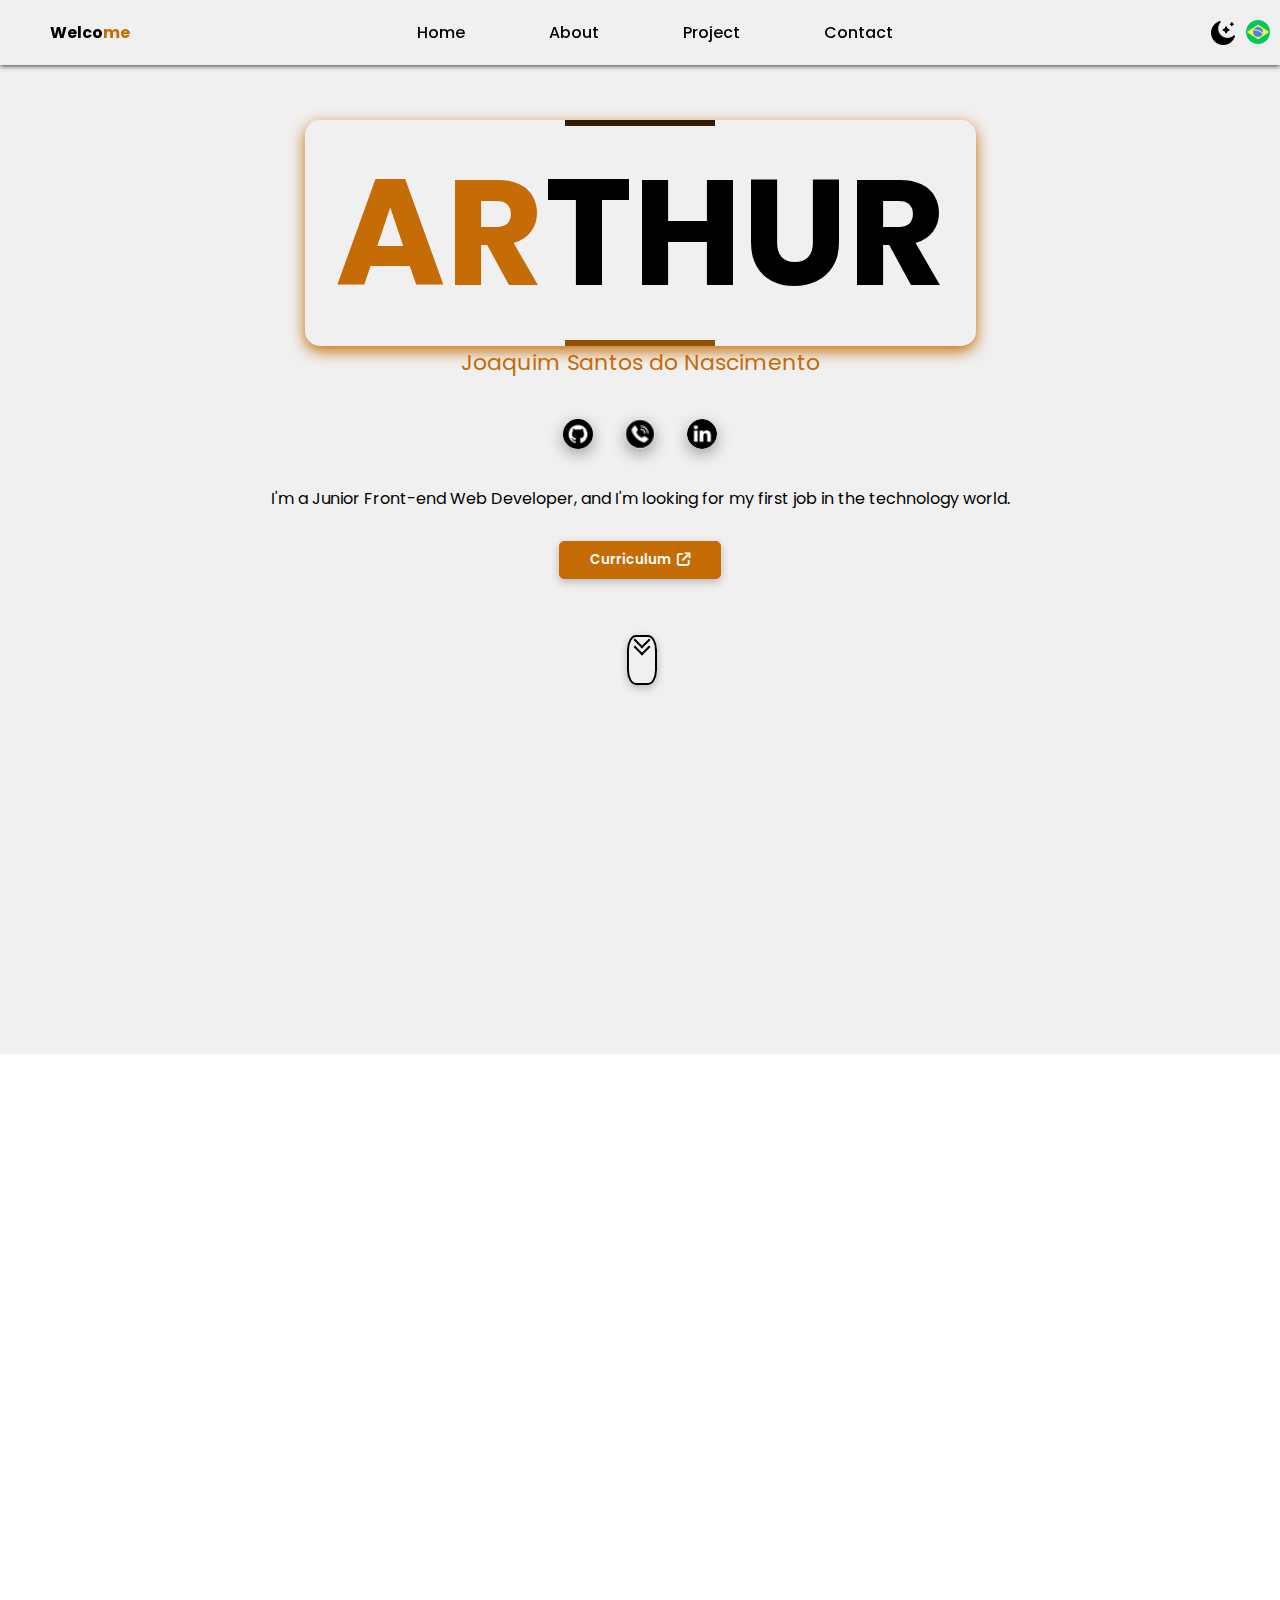
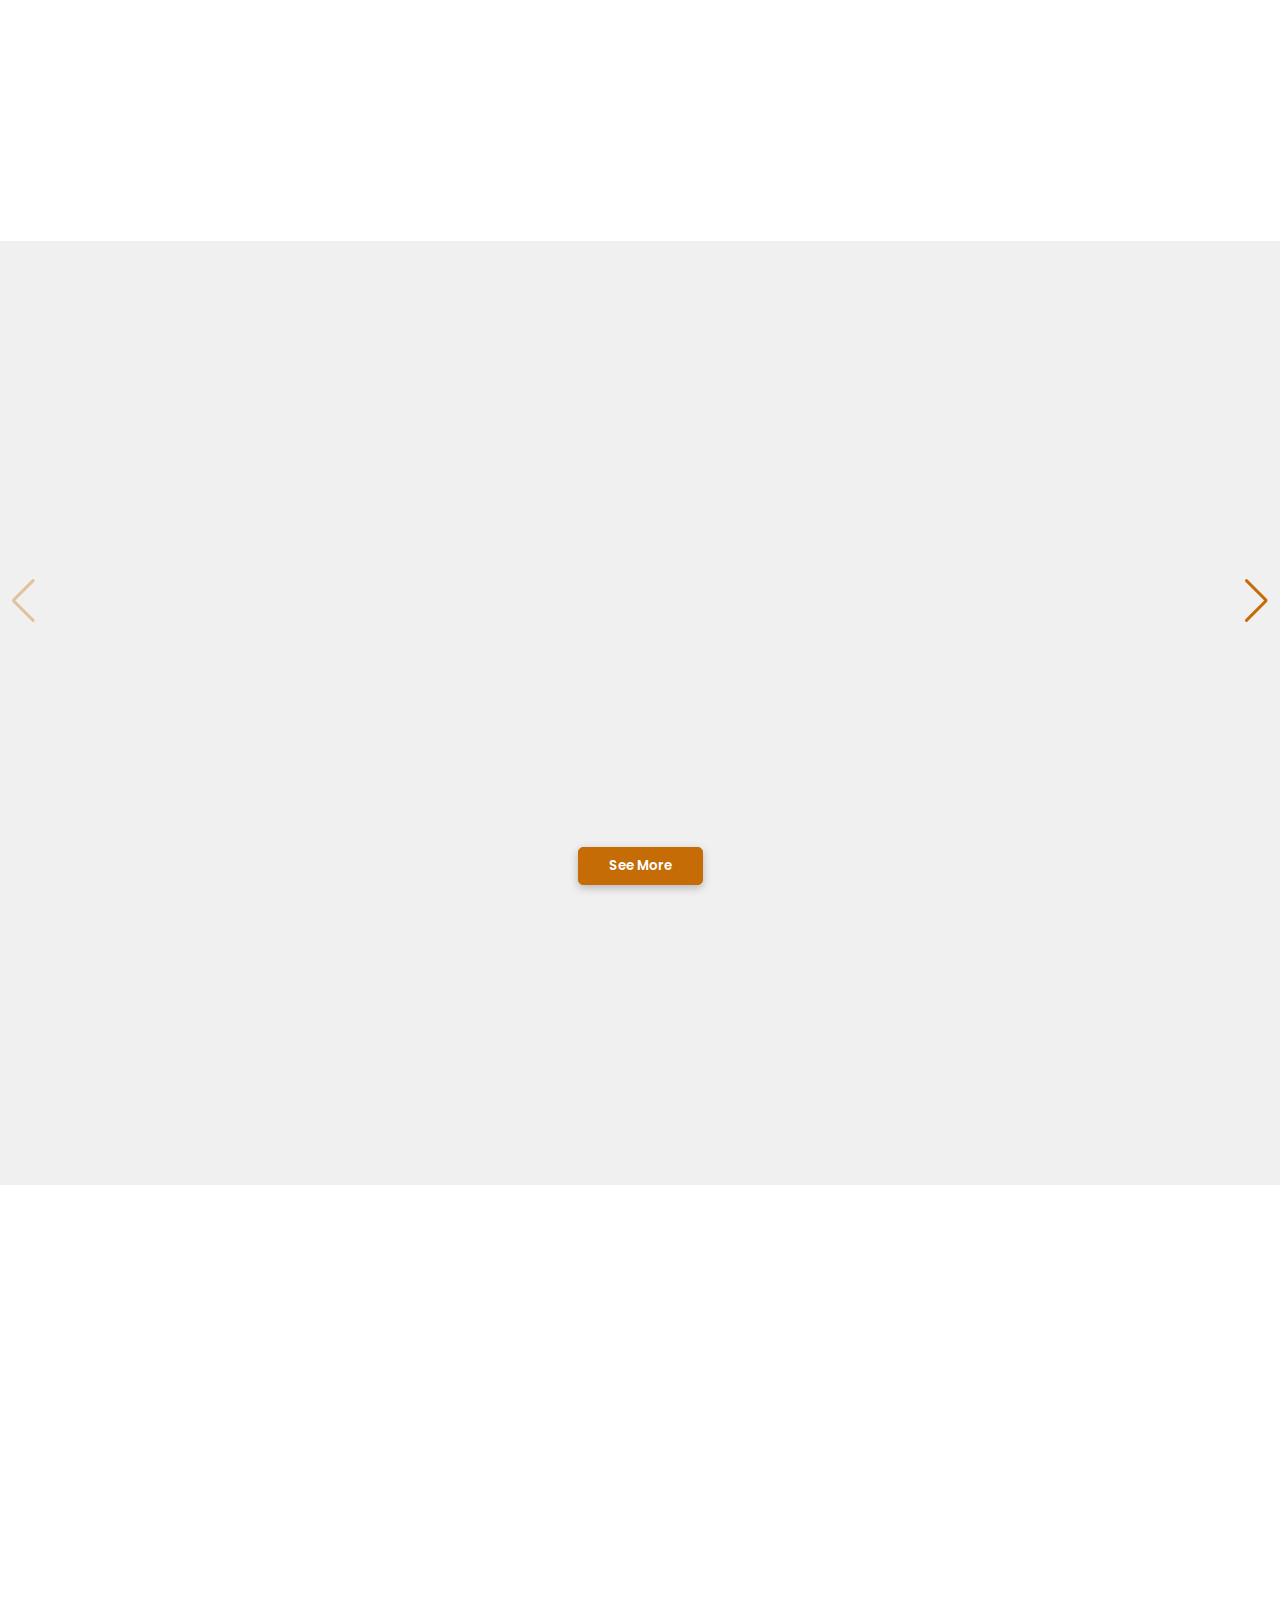
==== indexEn.html @ 68f5976f "Atualizando links" ====
<!DOCTYPE html>
<html lang="en">

<head>
    <meta charset="UTF-8">
    <meta http-equiv="X-UA-Compatible" content="IE=edge">
    <meta name="viewport" content="width=device-width, initial-scale=1.0">

    <link href="https://unpkg.com/aos@2.3.1/dist/aos.css" rel="stylesheet">
    <link rel="stylesheet" href="https://cdnjs.cloudflare.com/ajax/libs/font-awesome/6.4.0/css/all.min.css" />
    <link rel="stylesheet" href="https://cdn.jsdelivr.net/npm/swiper@9/swiper-bundle.min.css" />
    <link rel="shortcut icon" href="img/icon/a.png" type="image/x-icon">
    <link
        href="https://fonts.googleapis.com/css2?family=Poppins:ital,wght@0,500;0,600;0,700;0,800;0,900;1,400;1,500;1,600;1,700&display=swap"
        rel="stylesheet">
    <link rel="stylesheet" href="style.css">
    <title>Portfolio • Arthur</title>
</head>

<body>
    <nav class="header">
        <h4 class="welcome">Welco<span class="red">me</span></h4>
        <!--=====Hamburguer Menu BAR=====-->
        <a href="##" class="toggle-button" id="botao">
            <span class="bar" id="bar1"></span>
            <span class="bar" id="bar2"></span>
            <span class="bar" id="bar3"></span>
        </a>
        <!--===== HEADER LINKS =====-->
        <div class="header-links">
            <ul>
                <li class="active"><a class="a" href="#home" id="inicio">Home</a></li>
                <li><a class="a" href="#about" id="sobre">About</a></li>
                <li><a class="a" href="#project" id="projetos">Project</a></li>
                <li><a class="a" href="#contact" id="contato">Contact</a></li>
            </ul>
        </div>
        <!--===== THEME COLOR DIV's =====-->
        <div class="theme">
            <div id="dark"
                onclick="themeToggle(); changeRed(); changeRed2(); changeRed3(); changeRed4(); changeGH(); changeGH2(); changeGH3(); changeGH4(); changeWeather(); changeAbt(); changeAbt2(); changeAbt3(); changeAbt4(); changeAbt5(); changeTop(); changeTop2()">
                <img src="img/Weather/moon.png" id="moon">
            </div>
        </div>
    </nav>
    <div id="container" class="container">
        <!--========== HOME DIV =============-->
        <section class="home" id="home">
            <!--====== HEADER =========-->
            <!---->
            <div class="start">
                <div class="start-cont">
                    <div class="arthur">
                        <h1><span class="hover">AR</span>THUR</span></h1>
                    </div>
                    <p id="s" class="blue">Joaquim Santos do Nascimento</p>
                    <div class="icon-start">
                        <a href="https://github.com/ArthurKhalifa" target="_blank" title="Github">
                            <img id="git" src="img/icon/git.png" class="icon-img">
                        </a>
                        <!---->
                        <a href="https://wa.me/5581987344685" target="_blank" title="Whatsapp">
                            <img id="zapp" src="img/icon/call24.png" class="icon-img">
                        </a>
                        <!---->
                        <a href="https://www.linkedin.com/in/arthursantos00/" target="_blank" title="Linkedin">
                            <img id="lin" src="img/icon/in.png" class="icon-img">
                        </a>
                    </div>
                    <p class="im">I'm a Junior Front-end Web Developer, and I'm looking for my first job in the
                        technology world.
                    </p>
                    <!--===== BUTTON =====-->

                    <a href="EnCV/CVen.pdf" target="_blank">
                        <button class="btnCV">Curriculum&nbsp&nbsp<i class="fa-solid fa-arrow-up-right-from-square"></i>
                        </button>
                    </a>

                    <!--===== SCROLL =====-->
                    <div class="scroll-button">
                        <a href="#about">
                            <div class="scroll-down"></div>
                        </a>
                    </div>
                </div>
            </div>
        </section>

        <!--========== ABOUT DIV =============-->
        <section id="about" class="about">
            <div class="about_personal">
                <h1 data-aos="fade-down" class="detalhes" id="details">Personal<span class="blue"> Details</span></h1>
            </div>
            <!---->
            <div class="about-content">
                <div class="left-about" data-aos="fade-right">
                    <img src="img/imgCont/me.svg" id="me-img">
                </div>
                <!---->
                <div class="right-about" data-aos="fade-left">
                    <h1 class="mim">About <span class="blue">me</span></h1>
                    <p id="desc"> &nbsp &nbsp I opted for the world of technology because I've always loved using
                        computers, and when I found out that I could work using them, I didn't think twice.
                    </p>
                    <!---->
                    <div class="icon-about">
                        <div class="icon1">
                            <div class="iconL">
                                <img src="img/icon-about/calendarBLACK.png" id="calender">
                                <p class="age"><span class="blue">Age</span>:</p>
                            </div>
                            <p> 24 years old - 05/09/1999</p>
                        </div>
                        <!---->
                        <div class="icon1">
                            <div class="iconL">
                                <img src="img/icon-about/zapBLACK.png" id="zaap">
                                <p class="phone"><span class="blue">Phone/Whatsapp</span>:</p>
                            </div>
                            <p> +55 81 987344685</p>
                        </div>
                        <!---->
                        <div class="icon1">
                            <div class="iconL">
                                <img src="img/icon-about/emailBLACK.png" id="eml">
                                <p class="email"><span class="blue">E-mail</span>:</p>
                            </div>
                            <p> arthursantosae@hotmail.com</p>
                        </div>
                        <!---->
                        <div class="icon1">
                            <div class="iconL">
                                <img src="img/icon-about/locationBLACK.png" id="location">
                                <p class="localizacao"><span class="blue">Location</span>:</p>
                            </div>
                            <p> Vitória de Santo Antão,
                                Pernambuco - BRAZIL</p>
                        </div>
                        <!---->
                        <div class="icon1">
                            <div class="iconL">
                                <img src="img/icon-about/mortarboardBLACK.png" class="abt-img" id="education">
                                <p class="educacao"><span class="blue">Education</span>:</p>
                            </div>
                            Degree - Analysis and Systems
                            Development
                            (in progress)</p>
                        </div>
                    </div>
                </div>
            </div>
        </section>
        <!--========== PROJECT DIV =============-->
        <section id="project">
            <h1 data-aos="fade-down" class="project_tt">Here is <span class="blue">my projects</span></h1>
            <!---->
            <div class="project-container">
                <!---->
                <div class="swiper mySwiper">
                    <div class="swiper-wrapper">
                        <!--== LANDING PAGE ==-->
                        <div class="p2 swiper-slide">
                            <div class="web_desc web_desc2" data-aos="fade-left">
                                <h1>Landing Page</h1>
                                <p>This project is very special to me because it was the first one I built. HUH
                                    he had
                                    several project options and this one was the hardest, guess which one I chose?
                                </p>
                                <div class="tools tools2">
                                    <h4 class="realse realseJ">Javascript</h4>
                                    <h4 class="realse realseH">HTML</h4>
                                    <h4 class="realse realseC">CSS</h4>
                                </div>
                                <div class="reeed">
                                    <a href="https://arthurkhalifa.github.io/coursesWeb/" target="_blank"
                                        class="red1"><img src="img/icon/nxW.png" id="reed1"></a>
                                    <a href="https://github.com/ArthurKhalifa/coursesWeb" target="_blank"
                                        class="red2"><img src="img/icon/gB.png" id="reed2"></a>
                                </div>
                            </div>
                            <a href="https://arthurkhalifa.github.io/coursesWeb/" target="_blank">
                                <div class="project-item" data-aos="zoom-in">
                                    <img src="img/project img/pjc1.png" class="project-img">
                                    <div class="project-data">
                                        <h3 class="project_title">Landing Page</h3>
                                        <p class="project_description">Landing Page fully responsive.</p>
                                    </div>
                                </div>
                            </a>
                        </div>
                        <!--== THE BOYS HERO ==-->
                        <div class="p2 swiper-slide">
                            <div class="web_desc web_desc2" data-aos="fade-left">
                                <h1>Hero Management</h1>
                                <p>Common project, but I needed to apply theoretical knowledge into something practical,
                                    and
                                    this project I was able to apply what I learned.
                                </p>
                                <div class="tools tools2">
                                    <h4 class="realse realseJ">Angular</h4>
                                    <h4 class="realse realseJ">Typecript</h4>
                                    <h4 class="realse realseH">HTML</h4>
                                    <h4 class="realse realseC">CSS</h4>
                                </div>
                                <div class="reeed">
                                    <a href="https://exercicio-angular-red.vercel.app/dashboard" target="_blank"
                                        class="red1"><img src="img/icon/nxW.png" id="reed7"></a>
                                    <a href="https://github.com/ArthurKhalifa/Angular-Exercice" target="_blank"
                                        class="red2"><img src="img/icon/gW.png" id="reed8"></a>
                                </div>
                            </div>
                            <a href="https://exercicio-angular-red.vercel.app/dashboard" target="_blank">
                                <div class="project-item" data-aos="zoom-in">
                                    <img src="img/project img/tb.png" class="project-img">
                                    <div class="project-data">
                                        <h3 class="project_title">Hero Management</h3>
                                        <p class="project_description">Add/Remove/Edit.</p>
                                    </div>
                                </div>
                            </a>
                        </div>
                        <!--== HBO MAX ==-->
                        <div class="p2 swiper-slide">
                            <div class="web_desc web_desc2" data-aos="fade-right">
                                <h1>HBO MAX FILMES!</h1>
                                <p>Consuming libraries, I built a copy of the site I like,<br> HBO MAX. took some
                                    days, but I learned a lot (it was quite a challenge!)
                                </p>
                                <div class="tools tools2">
                                    <h4 class="realse realseJ">Javascript</h4>
                                    <h4 class="realse realseH">HTML</h4>
                                    <h4 class="realse realseC">CSS</h4>
                                </div>
                                <div class="reeed">
                                    <a href="https://arthurkhalifa.github.io/Catalogo-De-Filmes/" class="red1"
                                        target="_blank"><img src="img/icon/nxW.png" id="reed3"></a>
                                    <a href="https://github.com/ArthurKhalifa/Catalogo-De-Filmes" class="red2"
                                        target="_blank"><img src="img/icon/gB.png" id="reed4"></a>
                                </div>
                            </div>
                            <a href="https://arthurkhalifa.github.io/Catalogo-De-Filmes/" target="_blank">
                                <div class="project-item" data-aos="zoom-in">
                                    <img src="img/project img/tbHBO.png" class="project-img" id="img2">
                                    <div class="project-data">
                                        <h3 class="project_title">HBO MAX Filmes</h3>
                                        <p class="project_description">Recreation of the HBO MAX Filmes Website.</p>
                                    </div>
                                </div>
                            </a>
                        </div>
                        <!--== FEEDBACK ==-->
                        <div class="p2 swiper-slide">
                            <div class="web_desc web_desc2" data-aos="fade-left">
                                <h1>FeedBack Service</h1>
                                <p>Simple but I learned a lot to work with components, hook's and other
                                    functionalities
                                    basics of ReactJS
                                </p>
                                <div class="tools tools2">
                                    <h4 class="realse realseR">ReactJS</h4>
                                    <h4 class="realse realseH">HTML</h4>
                                    <h4 class="realse realseC">CSS</h4>
                                </div>
                                <div class="reeed">
                                    <a href="https://feed-back-nu.vercel.app/" target="_blank" class="red1"><img
                                            src="img/icon/nxW.png" id="reed5"></a>
                                    <a href="https://github.com/ArthurKhalifa/FeedBack" target="_blank"
                                        class="red2"><img src="img/icon/gB.png" id="reed6"></a>
                                </div>
                            </div>
                            <a href="https://feed-back-nu.vercel.app/" target="_blank">
                                <div class="project-item" data-aos="zoom-in">
                                    <img src="img/project img/fb.png" class="project-img">
                                    <div class="project-data">
                                        <h3 class="project_title2">FEEDBACK</h3>
                                        <p class="project_description2">Information Collection</p>
                                    </div>
                                </div>
                            </a>
                        </div>
                    </div>
                    <div class="swiper-button-next" id="arrow"></div>
                    <div class="swiper-button-prev" id="arrow"></div>
                </div>
                <div class="seeMore">
                    <button class="seeMais">See More</button>
                </div>
            </div>
        </section>

        <!--========== CONTACT DIV =============-->
        <section id="contact" class="contact">
            <div class="main-contact">
                <div class="left-cont" data-aos="zoom-in-right">
                    <h1 id="contact_me">Contact <span class="blue">me</span>!</h1>
                    <p id="send">Send me an email or message me on one of my networks:</p>
                    <span id="shine" class="blue">arthursantosae@hotmail.com</span>

                    <!--======= CONTACT ICONS ==========-->
                    <div class="icon-contact">
                        <div class="a2">
                            <a href="https://www.linkedin.com/in/arthursantos00/" target="_blank">
                                <img src="img/icon/in.png" class="icon-img">
                            </a>
                            <p>Linkedin</p>
                        </div>
                        <!---->
                        <div class="a3">
                            <a href="https://github.com/ArthurKhalifa" target="_blank">
                                <img src="img/icon/git.png" class="icon-img">
                            </a>
                            <p>Github</p>
                        </div>
                        <!---->
                        <div class="a4">
                            <a href="https://wa.me/5581987344685" target="_blank">
                                <img src="img/icon/call32.png" class="icon-img">
                            </a>
                            <p>Whatsapp</p>
                        </div>
                    </div>
                </div>
                <!---->
                <div class="right-cont" data-aos="zoom-in-left">
                    <img src="img/imgCont/call.svg" id="img-right">
                </div>
            </div>

            <!--======= MENSAGEM ==========-->
            <div class="msg" data-aos="zoom-in-down">
                <div class="login-title">
                    <h1 id="msg">Send me a <span class="blue">message!</span></h1>
                </div>
                <!---->
                <form action="https://formsubmit.co/4dae74864486491960cefb0a72d46016" method="post" class="textfield">
                    <div class="login-flex">
                        <input id="text" type="text" name="name" placeholder="Your name" class="tu" autocomplete="off"
                            required>
                        <input id="emaill" type="email" placeholder="Your e-mail" autocomplete="off" required>
                    </div>
                    <!---->
                    <div class="login-comment">
                        <textarea id="comment" type="comment" name="message" cols="70" rows="10"
                            placeholder="Type your message" autocomplete="off" required></textarea>
                        <input type="hidden" name="_captcha" value="false">
                    </div>
                    <!---->
                    <div class="btn-div">
                        <a href="#">
                            <button type="submit" class="btn">Submit</button>
                        </a>
                    </div>
                    <input type="hidden" name="_next" value="https://arthurkhalifa.github.io/Portfolio/thanksEn.html">
                </form>
            </div>
        </section>
    </div>
    <!--===== FLAG LANGUAGE =====-->
    <a href="https://arthurkhalifa.github.io/Portfolio"><img src="img/flags/brazil.png" id="flagPt"></a>
    <!--===== TOP BUTTON =====-->
    <div class="top">
        <a href="#home"><img id="top" src="img/icon/tp.png"></a>
    </div>
    <!--===== JAVASCRIPT =====-->
    <script src="script.js" defer></script>
    <script src="https://code.jquery.com/jquery-3.6.4.js"></script>
    <script src="https://cdn.jsdelivr.net/npm/swiper@9/swiper-bundle.min.js"></script>
    <!--== SHOW UP CONTENT ANIMATED ==-->
    <script src="https://unpkg.com/aos@2.3.1/dist/aos.js"></script>
    <script>
        AOS.init({
            duration: 1500
        });
    </script>
</body>

</html>
---- style.css ----
* {
    margin: 0;
    padding: 0;
    box-sizing: border-box;
    font-family: 'Poppins', 'Lucida Grande', 'Lucida Sans Unicode';
    transition: 0.5s;
}

html {
    scroll-behavior: smooth;
}

body {
    margin: 0;
    padding: 0;
    background-color: var(--color-input);
    position: relative;
}

/*=====DARK THEME DEFAULT=====*/
:root {
    --lines: linear-gradient(black, black, #c56c07, #c56c07);
    --color-w: black;
    --red: #c56c07;
    --redR: #c56c07;
    --bg-dark: #fff;
    --color-input: #fff;
    --bg-input: #212c31;
    --res2: #ffffff;
    --res: rgb(240, 240, 240);
    --bg-scroll: black;
    --shadow: #c56c07 0px 5px 15px;
    --bg-border: #212c3;
    --gray: rgb(87, 87, 87);
    --bg-radiant: linear-gradient(180deg, transparent, #c56c07);
}

/*=====LIGHT THEME=====*/

.light:root {
    --lines: linear-gradient(#fff, #fff, #c56c07, #c56c07);
    --color-w: #ececec;
    --red: #c56c07;
    --res: #000000;
    --res2: rgb(12, 12, 12);
    --color-input: #0C0C0C;
    --bg-input: #fff;
    --shadow: #c56c07 0px 5px 15px;
    --bg-scroll: #fff;
    --bg-border: #fff;
    --bg-radiant: linear-gradient(180deg, transparent, #c56c07);
    --gray: rgb(179, 179, 179);
}

/*==========*/

.container {
    width: 100%;
    height: 100%;
    color: var(--color-w);
    overflow-x: hidden;
    background-color: var(--res);
    position: relative;
}

.blue {
    color: var(--red);
}

.red {
    color: var(--red);
}

.reeed {
    display: flex;
}

/*===================== HEADER =====================*/
/* Hamburguer Menu BAR */
.toggle-button {
    position: absolute;
    top: 15px;
    right: 20px;
    display: none;
    flex-direction: column;
    justify-content: space-between;
    width: 40px;
    height: 25px;
}

.toggle-button .bar {
    height: 4px;
    width: 100%;
    background-color: var(--red);
    border-radius: 10px;
    transition: 0.5s;
}

/*===================== ANIMATION BAR =====================*/
.openmenu #bar1 {
    transform: rotate(-45deg);
    position: absolute;
    top: 10px;
    left: 0px;
    transition: 0.5s;
}

.openmenu #bar3 {
    transform: rotate(45deg);
    position: absolute;
    bottom: 10px;
    transition: 0.5s;
}

.openmenu #bar2 {
    width: 0;
    transition: 0.5s;
}

/*===*/
.header {
    width: 100%;
    display: flex;
    background-color: var(--res);
    justify-content: space-between;
    box-shadow: rgb(58, 58, 58) 0px 1px 5px;
    align-items: center;
    border-bottom: 2px solid transparent gray;
    position: fixed;
    z-index: 999;
    color: var(--res);
}

.welcome {
    color: var(--color-w);
}

.detalhes,
.project_tt,
#contact_me {
    font-size: 40px;
}

.detalhes {
    text-align: center;
}

.header-links ul {
    margin: 0;
    padding: 0;
    display: flex;
    padding-right: 100px;
}

.header h4 {
    margin-left: 50px;
}

.header ul,
li,
a {
    text-decoration: none;
    list-style: none;
    border-right: 1px solid transparent;
    border-left: 1px solid transparent;
    color: var(--color-w);
    transition: 0.2s;
    margin: 10px 15px;
}

.a {
    padding: 5px 10px;
    font-weight: 500;
    border-radius: 5px;
}

.a:hover {
    background-color: transparent;
    transition: 0.2s;
    border-right: 1px solid var(--red);
    border-left: 1px solid var(--red);
    color: var(--red);
}

li a.active {
    background-color: transparent;
    border-right: 1px solid var(--red);
    border-left: 1px solid var(--red);
    transition: 0.2s;
    color: var(--red);
}

/*============= TOP BUTTON =============*/
.top {
    display: none;
    position: fixed;
    bottom: 20px;
    right: 0px;
    cursor: pointer;
}

.top.active {
    display: flex;
}

#top {
    width: 32px;
    height: 32px;
    transition: 0.5s;
}

#top:hover {
    margin-bottom: 10px;
    transition: 0.5s;
}

/*===================== HOME =====================*/

.home {
    width: 100%;
    height: 100%;
    position: relative;
}

/*=========== THEME ===========*/

#dark {
    cursor: pointer;
    position: fixed;
    width: 40px;
    height: 40px;
    right: 5px;
    top: 80px;
    border-radius: 50%;
}

#moon {
    position: fixed;
    top: 21px;
    right: 45px;
    z-index: 99999;
    transition: 0.5 ease-in-out;
}

/*=======================================================*/
.start {
    width: 100%;
    padding-bottom: 100px;
}

.start-cont {
    width: 100%;
    display: flex;
    flex-direction: column;
    text-align: center;
    align-items: center;
    justify-content: center;
    padding-top: 120px;
}

.icon-start {
    margin-top: 20px;
    margin-bottom: 20px;
    display: flex;
}

#git,
#lin,
#zapp {
    margin-top: 10px;
}

.iconI {
    width: 30px;
    height: 30px;
    background-color: white;
    border-radius: 50%;
    box-shadow: rgba(0, 0, 0, 0.35) 0px 5px 15px;
}

.start-cont h1 {
    font-size: 150px;


}

.arthur {
    display: flex;
    align-items: center;
    justify-content: center;
    font-size: 60px;
    border-radius: 15px;
    margin: 0 250px;
    padding: 0 30px;
    transition: 0.5s;
}

.arthur {
    position: relative;
    color: var(--bg-border);
    overflow: hidden;
    box-shadow: var(--shadow);
}

/*== ANIMATION BORDER ==*/
.arthur::before {
    content: '';
    position: absolute;
    width: 150px;
    height: 600%;

    background-image: var(--lines);
    animation: animate 8s linear infinite;
}

.arthur::after {
    content: '';
    position: absolute;
    inset: 6px;
    background-color: var(--res);
    border-radius: 10px;
}

/*==== LINES RGB ====*/
@keyframes animate {
    0% {
        transform: rotate(0deg);
    }

    100% {
        transform: rotate(360deg);
    }
}

.arthur h1 {
    font-weight: 700;
    z-index: 99;
}

.hover {
    color: var(--red);
}

#s {
    font-size: 22px;
}

.btnCV {
    padding: 8px 30px;
    border-radius: 5px;
    border: none;
    background-color: var(--red);
    cursor: pointer;
    color: white;
    font-weight: 600;
    border: 1px solid var(--red);
    margin-top: 20px;
    box-shadow: rgba(0, 0, 0, 0.24) 0px 3px 8px;
}

.btnCV:hover {
    background-color: var(--res);
    color: var(--red);

}

.cv-button {
    margin-top: 20px;
}

/*===================== SCROLL DOWN BUTTON =====================*/

.scroll-down {
    height: 50px;
    width: 30px;
    border: 2px solid var(--bg-scroll);
    left: 49%;
    top: 635px;
    border-radius: 30%;
    cursor: pointer;
    position: absolute;
    box-shadow: rgba(0, 0, 0, 0.24) 0px 3px 8px;
}

.scroll-down::before,
.scroll-down::after {
    content: '';
    position: absolute;
    top: 20%;
    left: 50%;
    right: 50%;
    border: 2px solid var(--bg-scroll);
    height: 10px;
    width: 10px;
    transform: translate(-50%, -100%) rotate(45deg);
    border-top: transparent;
    border-left: transparent;
    animation: scroll-down 1s ease-in-out infinite;
}

.scroll-down::after {
    top: 35%;
    animation-delay: .3s;
}

@keyframes scroll-down {
    0% {
        opacity: 0;
    }

    30% {
        opacity: 1;
    }

    60% {
        opacity: 1;
    }

    100% {
        opacity: 0;
        top: 90%;
    }
}

/*===================== ABOUT =====================*/

.about {
    margin-top: 340px;
    width: 100%;
    height: 100%;
    background-color: var(--res2);
    padding-top: 80px;
}

.about-content {
    width: 100%;
    height: 100%;
    display: flex;
}

.about_personal {
    display: flex;
    justify-content: center;
}

#desc {
    text-align: start;
    border-top: 2px solid #c56c07;
    border-bottom: 2px solid #c56c07;
    border-radius: 10px;
    padding: 20px 20px;
    margin: 0px 20px;
}

.left-about {
    width: 50%;
}

#me-img {
    width: 100%;
    height: 100%;
}

.right-about {
    width: 50%;
    margin-top: 100px;
    display: flex;
    flex-direction: column;
    align-items: center;

}

.abt-img {
    width: 24px;
    height: 24px;
}

.icon-about {
    display: flex;
    flex-direction: column;
    margin-top: 20px;
}

.icon1 {
    display: flex;
    margin-top: 10px;
    gap: 5px;
}

.iconL {
    display: flex;
    gap: 5px;
}


/*===================== PROJECT ========================*/

/*====== SWIPERS ======*/

.swiper {
    width: 100%;
    height: 100%;
    position: relative;
}

.swiper-slide {
    text-align: center;
    font-size: 18px;
    background: var(--res);
    display: flex;
    justify-content: center;
    align-items: center;
}

.swiper-slide img {
    display: block;
    width: 100%;
    height: 100%;
    object-fit: cover;
}

.swiper-wrapper {
    position: relative;
}

#arrow {
    position: absolute;
    color: #c56c07;
    top: 170px;
    z-index: 9999;
}

/*============*/



#project {
    background-color: var(--res);
    width: 100%;
    height: 100%;
    display: flex;
    flex-direction: column;
    position: relative;
}

.project_tt {
    text-align: center;
    padding-top: 80px;
    margin-bottom: 50px;
}

.project-container {
    width: 100%;
    height: 100%;
    display: flex;
    flex-direction: column;
    align-items: start;
    justify-content: center;
    text-align: center;
    gap: 40px;
    padding-bottom: 100px;
}

/*======= Desc Project ========*/
/* .up {
    display: none;
} */

.web_desc {
    text-align: start;
    padding-top: 20px;
    padding-right: 10px;
    padding-left: 10px;
    margin-left: 15px;
    border-top: 2px solid #c56c07;
    border-bottom: 2px solid #c56c07;
    box-shadow: rgb(38, 57, 77) 0px 20px 30px -20px;
    border-radius: 50%;
    color: var(--gray);
    border-radius: 5px;
}

.web_desc h1 {
    color: var(--bg-scroll);
    text-transform: uppercase;
    text-shadow: 0 0 50px rgb(0, 0, 0);
}

.p1 {
    width: 100%;
    display: flex;
    align-items: center;
    justify-content: center;
    gap: 10px;
}

.tools {
    display: flex;
    align-items: center;
    gap: 20px;
    margin-top: 40px;
}

.realse {
    color: var(--res);
    background-color: var(--bg-scroll);
    padding: 5px 15px;
    border-radius: 3px;
    transition: all 0.5s ease-in-out;
}

#reed1 {
    width: 32px;
}

#reed1:hover {
    transform: scale(1.2);
    transition: all 0.2s ease-in-out;
}

#reed2 {
    width: 32px;
}

#reed2:hover {
    transform: scale(1.2);
    transition: all 0.2s ease-in-out;
}

#reed3 {
    width: 32px;
}

#reed3:hover {
    transform: scale(1.2);
    transition: all 0.2s ease-in-out;
}

#reed4 {
    width: 32px;
}

#reed4:hover {
    transform: scale(1.2);
    transition: all 0.2s ease-in-out;
}

#reed5 {
    width: 32px;
}

#reed5:hover {
    transform: scale(1.2);
    transition: all 0.2s ease-in-out;
}

#reed6 {
    width: 32px;
}

#reed6:hover {
    transform: scale(1.2);
    transition: all 0.2s ease-in-out;
}

#reed7 {
    width: 32px;
}

#reed7:hover {
    transform: scale(1.2);
    transition: all 0.2s ease-in-out;
}

#reed8 {
    width: 32px;
}

#reed8:hover {
    transform: scale(1.2);
    transition: all 0.2s ease-in-out;
}

/*=========*/
.red {
    margin-top: 10px;
    margin-left: 0;
}

/*=== P2 ===*/
.p2 {
    width: 100%;
    height: 100%;
    display: flex;
    align-items: center;
    transition: 0.5s;
}

.web_desc2 {
    display: flex;
    flex-direction: column;
    align-items: end;
    color: var(--gray);
    padding-right: 20px;
    padding-left: 50px;
}

.web_desc2 p {
    text-align: end;
}

/*=== P3 ===*/
.p3 {
    margin-top: 200px;
    width: 100%;
    display: flex;
    align-items: center;
    justify-content: center;
}

.web_desc3 {
    background-image: linear-gradient(to right, rgb(167, 52, 77), #07121A);
    margin-left: 20px;
    padding-right: 50px;
}

/*================*/
.project-img {
    width: 100%;
    height: 350px;
}

#img2 {
    width: 100%;
    height: 350px;
}

#img3 {
    width: 100%;
    height: 350px;
}

.project-item {
    position: relative;
    cursor: pointer;
    border-radius: 5px;
    overflow: hidden;
}

.project-item::after,
.project-data {
    position: absolute;
    transition: all 1s;
    color: white;
}

.project-img {
    vertical-align: middle;
    transition: all 1s;
}

.project-item::after {
    content: '';
    inset: 0;
    background: var(--bg-radiant);
    opacity: 0;
}

.project-data {
    inset-inline: 2rem;
    bottom: 1.25rem;
    text-align: center;
    z-index: 10;
}

.project-subtitle,
.project_description {
    color: white;
}

.project_title {
    font-size: 24px;
    font-weight: 600;
}

.project_description {
    font-weight: 400;
    display: none;
}

.seeMore {
    width: 100%;
    display: flex;
    align-items: center;
    justify-content: center;
}

.seeMais {
    padding: 8px 30px;
    border-radius: 5px;
    border: none;
    background-color: var(--red);
    cursor: pointer;
    color: white;
    font-weight: 600;
    border: 1px solid var(--red);
    box-shadow: rgba(0, 0, 0, 0.24) 0px 3px 8px;
}

.seeMais:hover {
    background-color: var(--res);
    color: var(--red);
    transition: 0.2s;
}

/*===================== PROJECT HOVER =====================*/

.project-item:hover::after {
    opacity: 1;
}

.project-item:hover .project-img {
    transform: scale(1.1);
}

.project-item:hover .project_description {
    display: block;
}

.project-item:hover .project-data {
    transform: translateY(-2rem);
}

/*===================== CONTACT =====================*/
.contact {
    margin-top: 200px;
    width: 100%;
    height: 100%;
    background-color: var(--res2);
    display: flex;
    align-items: center;
    flex-direction: column;
}

.main-contact {
    width: 100%;
    height: 100%;
    display: flex;
    margin-top: 60px;

}

.left-cont {
    width: 80%;
    height: 100%;
    display: flex;
    flex-direction: column;
    margin-left: 30px;
    margin-top: 20px;
}

.right-cont {
    width: 50%;
    height: 100%;
}

#img-right {
    width: 100%;
    height: 100%;
}

.icon-contact {
    width: 100%;
    display: flex;
    flex-direction: column;
    align-items: center;
    margin-top: 20px;
}

/*======= ICON CONTACT =======*/
.a2 {
    width: 80%;
    margin-bottom: 20px;
    background-color: var(--red);
    padding: 5px 10px;
    font-weight: 500;
    border-radius: 5px;
    border: 1px solid var(--red);
    box-shadow: rgba(0, 0, 0, 0.15) 1.95px 1.95px 2.6px;
    text-align: center;
    display: flex;
    color: white;
    flex-direction: column;
}

.a2:hover {
    color: var(--red);
    background-color: var(--bg-dark);
    transition: 0.2s;
    border: 1px solid var(--red);
    cursor: pointer;
}

.a3 {
    width: 60%;
    margin-bottom: 20px;
    background-color: var(--red);
    padding: 5px 10px;
    font-weight: 500;
    border-radius: 5px;
    border: 1px solid var(--red);
    box-shadow: rgba(0, 0, 0, 0.15) 1.95px 1.95px 2.6px;
    text-align: center;
    display: flex;
    color: white;
    flex-direction: column;
}

.a3:hover {
    color: var(--red);
    background-color: var(--bg-dark);
    transition: 0.2s;
    border: 1px solid var(--red);
    cursor: pointer;
}

.a4 {
    width: 40%;
    margin-bottom: 20px;
    background-color: var(--red);
    padding: 5px 10px;
    font-weight: 500;
    border-radius: 5px;
    color: white;
    border: 1px solid var(--red);
    box-shadow: rgba(0, 0, 0, 0.15) 1.95px 1.95px 2.6px;
    text-align: center;
    display: flex;
    flex-direction: column;
}

.a4:hover {
    color: var(--red);
    background-color: var(--bg-dark);
    transition: 0.2s;
    border: 1px solid var(--red);
    cursor: pointer;
}

/*======= =======*/
.icon-img {
    width: 30px;
    border-radius: 50%;
    background-color: white;
    border: 1px solid var(--bg-border);
    box-shadow: rgba(0, 0, 0, 0.35) 0px 5px 15px;
}

.icon-img:hover {
    box-shadow: 0 0 10px var(--red);
    transform: translateY(-0.25rem);
    transition: 0.2s;
}

.msg {
    width: 90%;
    height: auto;
    border-top: 2px solid #c56c07;
    border-bottom: 2px solid #c56c07;
    border-radius: 8px;
    margin-bottom: 100px;
}

.login-title {
    margin-top: 0px;
    margin-bottom: 10px;
    text-align: center;
}

.login-flex {
    display: flex;
    gap: 10px;
    width: 100%;
    justify-content: center;
}

.login-flex #text,
#emaill {
    width: 30%;
}

#shine:hover {
    color: #78adca;
}

.login-comment {
    display: flex;
    margin-top: 10px;
    justify-content: center;
}

#text,
#comment,
#emaill {
    border-radius: 2px;
    border: none;
    padding: 5px 0 5px 5px;
    color: var(--red);
}

.inv {
    color: green;
    text-align: center;
    display: none;
}

.showup {
    display: block;
}

/*========== background PLACEHOLDER ==========*/
#comment::placeholder {
    color: var(--color-input);
}

#text::placeholder {
    color: var(--color-input);

}

#emaill::placeholder {
    color: var(--color-input);
}

/*=========================================*/

.btn-div {
    display: flex;
    justify-content: center;
    margin-top: 10px;
    text-decoration: none;
}

#emaill,
#comment,
#text {
    background-color: var(--bg-input);
    box-shadow: rgba(0, 0, 0, 0.25) 0px 54px 55px, rgba(0, 0, 0, 0.12) 0px -12px 30px, rgba(0, 0, 0, 0.12) 0px 4px 6px, rgba(0, 0, 0, 0.17) 0px 12px 13px, rgba(0, 0, 0, 0.09) 0px -3px 5px;
}

.btn {
    padding: 5px 40px;
    border-radius: 5px;
    border: none;
    background-color: var(--red);
    color: white;
    font-weight: 600;
    cursor: pointer;
    border: 1px solid var(--red);
    box-shadow: rgba(0, 0, 0, 0.24) 0px 3px 8px;
}

.btn:hover {
    background-color: var(--bg-dark);
    color: var(--red);
    transition: 0.2s;
}


/*============== SCROLL CUSTOM ===============*/
::-webkit-scrollbar {
    width: 9px;
    height: 50px;
    background: linear-gradient(45deg, #243944, #fff);
}

::-webkit-scrollbar-thumb {
    background: linear-gradient(45deg, #243944, #fff);
    border-radius: 6px;
}

::-webkit-scrollbar-thumb:hover {
    background: linear-gradient(45deg, #c56c07, #333331);
    transition: 0.5s;
}

/*======= FLAG =======*/
#flagEn {
    position: fixed;
    top: 20px;
    right: 10px;
    z-index: 9999;
    transition: 0.5 ease-in-out;
}

#flagPt {
    position: fixed;
    top: 20px;
    right: 10px;
    z-index: 9999;
    transition: 0.5 ease-in-out;
}

#flagEn:hover {
    transition: 0.5 ease-in-out;
    transform: scale(1.2);
}

#flagPt:hover {
    transition: 0.5 ease-in-out;
    transform: scale(1.2);
}

/*==================== MIDEA QUERY =====================*/

@media screen and (max-width: 770px) {
    .toggle-button {
        display: flex;
    }

    .header-links {
        width: 100%;
        display: none;
        align-items: center;
    }

    .header {
        flex-direction: column;
        align-items: flex-start;
        width: 100%;
        height: 72px;
    }

    #inicio {
        width: 100%;
        padding: 1% 40%;
    }

    #sobre {
        padding: 1% 30%;
    }

    #projetos {
        padding: 1% 20%;
    }

    #contato {
        padding: 1% 10%;
    }

    .header-links ul {
        flex-direction: column;
        width: 100%;
        margin: 0;
        padding: 0;
        margin-top: 20px;
        padding-bottom: 5px;
        background-color: var(--res);
        transition: 0.5s;
        box-shadow: rgba(0, 0, 0, 0.45) 0px 25px 20px -20px;
        z-index: 9;
    }

    .welcome {
        padding-top: 25px;
    }

    .header-links li {
        text-align: center;
        width: 100%;
        margin: 0;
        margin-bottom: 8px;
        background-color: transparent;
        margin-top: 10px;
        z-index: 99;
    }

    .header-links.active {
        display: flex;
    }

    /*=== MOON position ===*/
    #moon {
        top: 25px;
        right: 145px;
    }

    /*===== Change Lines Width =====*/
    .arthur::before {
        width: 70px;
    }

    /*===== PROJECT DIV's =====*/
    .desl {
        display: none;
    }

    /* .up {
        display: flex;
    }

    .down {
        display: none;
    } */

    .p1 {
        flex-direction: column;
    }

    .web_desc {
        width: 100%;
        margin: 0;
        padding-top: 25px;

        justify-content: center;
        text-align: center;
        align-items: center;
    }


    .tools {
        justify-content: center;
        margin-bottom: 50px;
    }

    .realseJ {
        background-color: #d4bf1b;

    }

    .realseH {
        background-color: #F4804E;

    }

    .realseC {
        background-color: #2965F1;

    }

    .realseR {
        background-color: #61DBFB;
    }

    /*======*/
    .p2 {
        flex-direction: column;
    }

    .web_desc {
        width: 100%;
        margin: 0;
        padding: 0;
        padding: 0 20px;
        justify-content: center;
        align-items: center;
        text-align: center;
    }

    .tools2 {
        justify-content: center;
        margin-bottom: 50px;
    }

    /*======*/

    .web_desc2 p {
        text-align: center;
        align-items: center;
    }

    /*===== ABOUT =====*/
    .about-content {
        flex-direction: column;
        align-items: center;
        width: 100%;
    }

    .right-about {
        margin-top: 20px;
        width: 100%;
    }

    .icon-about {
        align-items: center;
        justify-content: center;
        width: 95%;
    }

    .right-about #desc {
        text-align: center;
        width: 95%;
    }

    .left-about {
        width: 100%;
    }

    #me-img {
        width: 90%;
    }

    /*===== PROJECT =====*/
    .project-container {
        width: 100%;
        height: 100%;
        display: grid;
        grid-template-columns: 90%;
        align-items: center;
        justify-content: center;
        text-align: center;
        gap: 50px;

    }

    #flagPt {
        top: 25px;
        right: 100px;
    }

    #flagEn {
        top: 25px;
        right: 100px;
    }
}

/*==================== MIDEA QUERY =====================*/
@media screen and (max-width: 683px) {
    .arthur h1 {
        font-size: 85px;
    }

    .a3 {
        margin-left: 00px;
    }

    .a4 {
        margin-left: 00px;
    }

    .icon-contact {
        display: flex;
    }

    .login-flex #text,
    #emaill {
        width: 45%;
    }

    .login-comment {
        width: 100%;
        padding: 0 20px;

    }
}

@media screen and (max-width: 390px) {
    .arthur h1 {
        font-size: 65px;
    }

    .tools {
        gap: 6px;
    }

    /*===== Change Lines Width =====*/
    .arthur::before {
        width: 55px;
    }

}

@media screen and (max-width: 424px) {
    .right-cont {
        display: none;
    }

    .left-cont {
        width: 100%;
        margin: 0;
        padding: 0 5px;
        text-align: center;
    }
}

@media screen and (max-width: 1140px) {
    .scroll-down {
        left: 49%;
    }
}

@media screen and (max-width: 950px) {
    .scroll-down {
        left: 48, 5%;
    }
}

@media screen and (max-width: 990px) {
    .icon1 {
        display: flex;
        flex-direction: column;
        text-align: center;
        align-items: center;
        margin-top: 10px;
        gap: 5px;
    }
}

@media screen and (max-width: 750px) {
    .scroll-down {
        display: none;
    }

    /*======= ME IMG =======*/
    .left-about {
        display: none;
    }
}
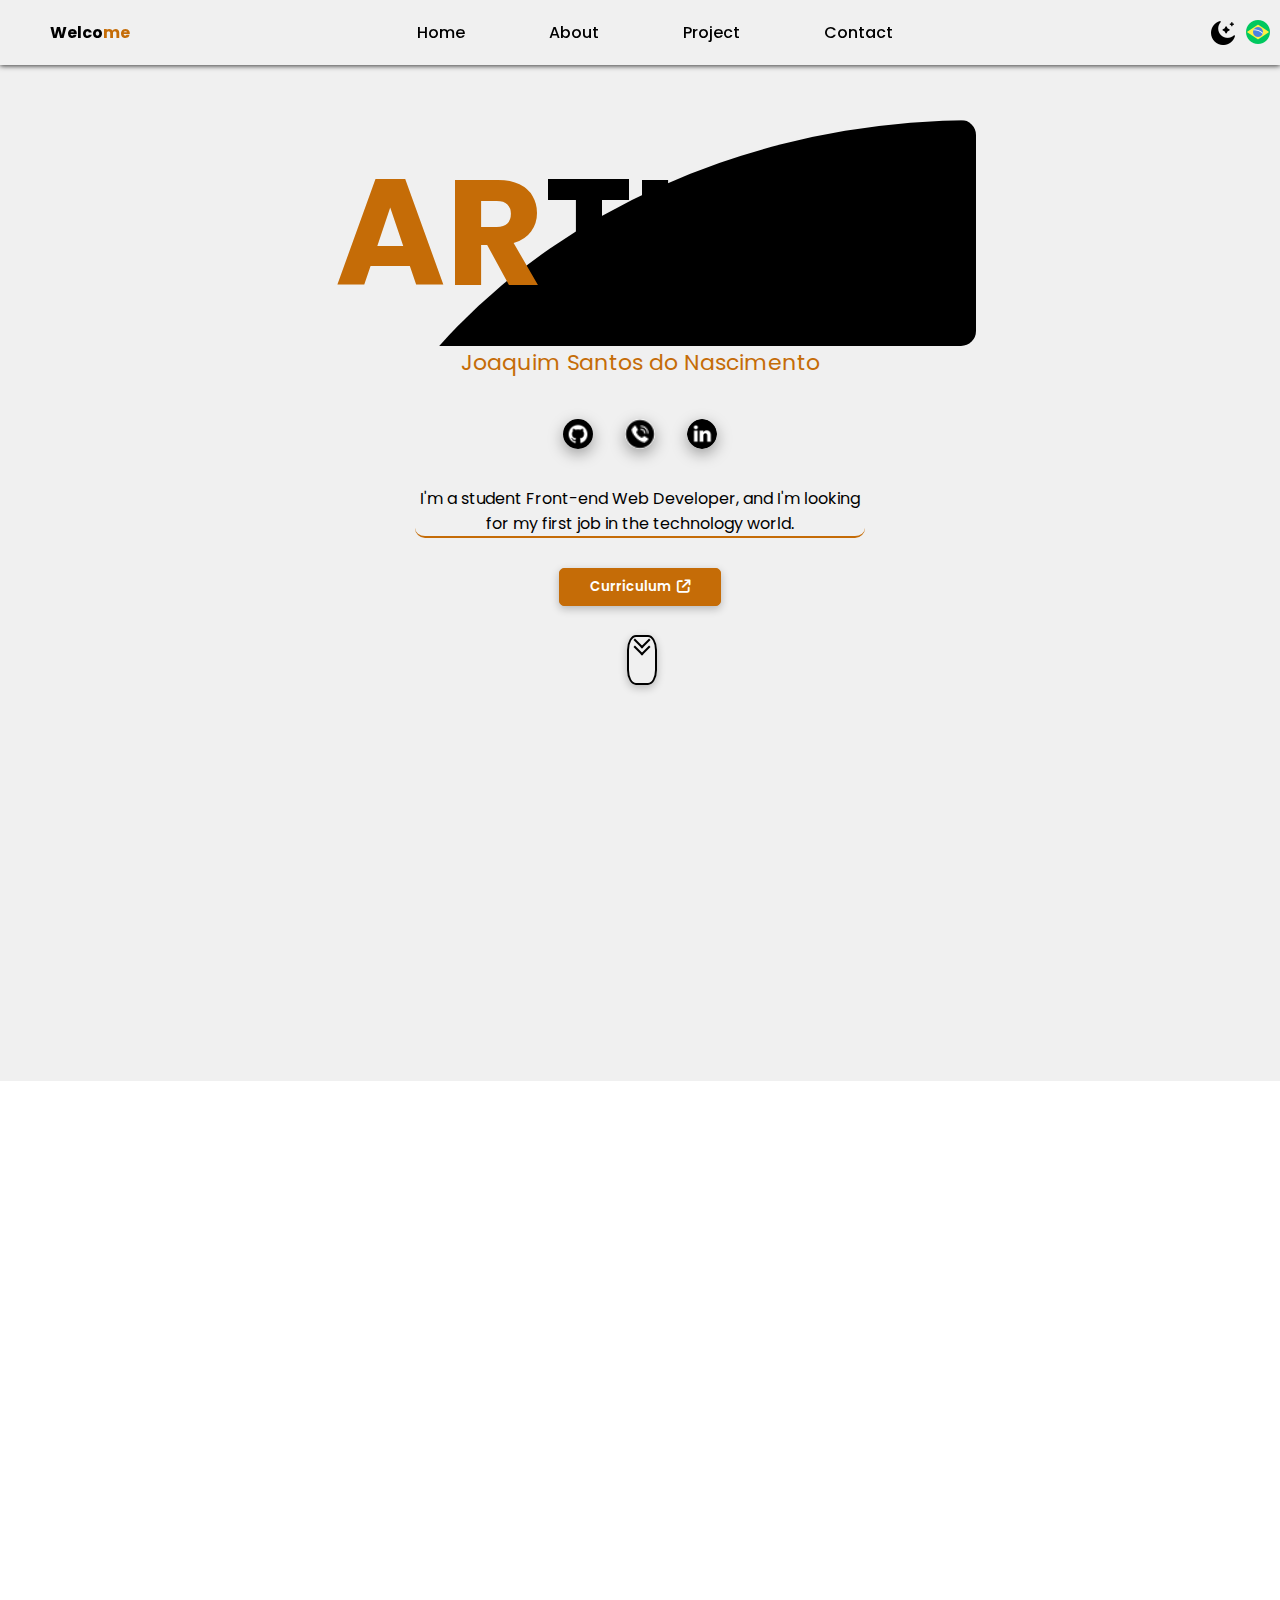
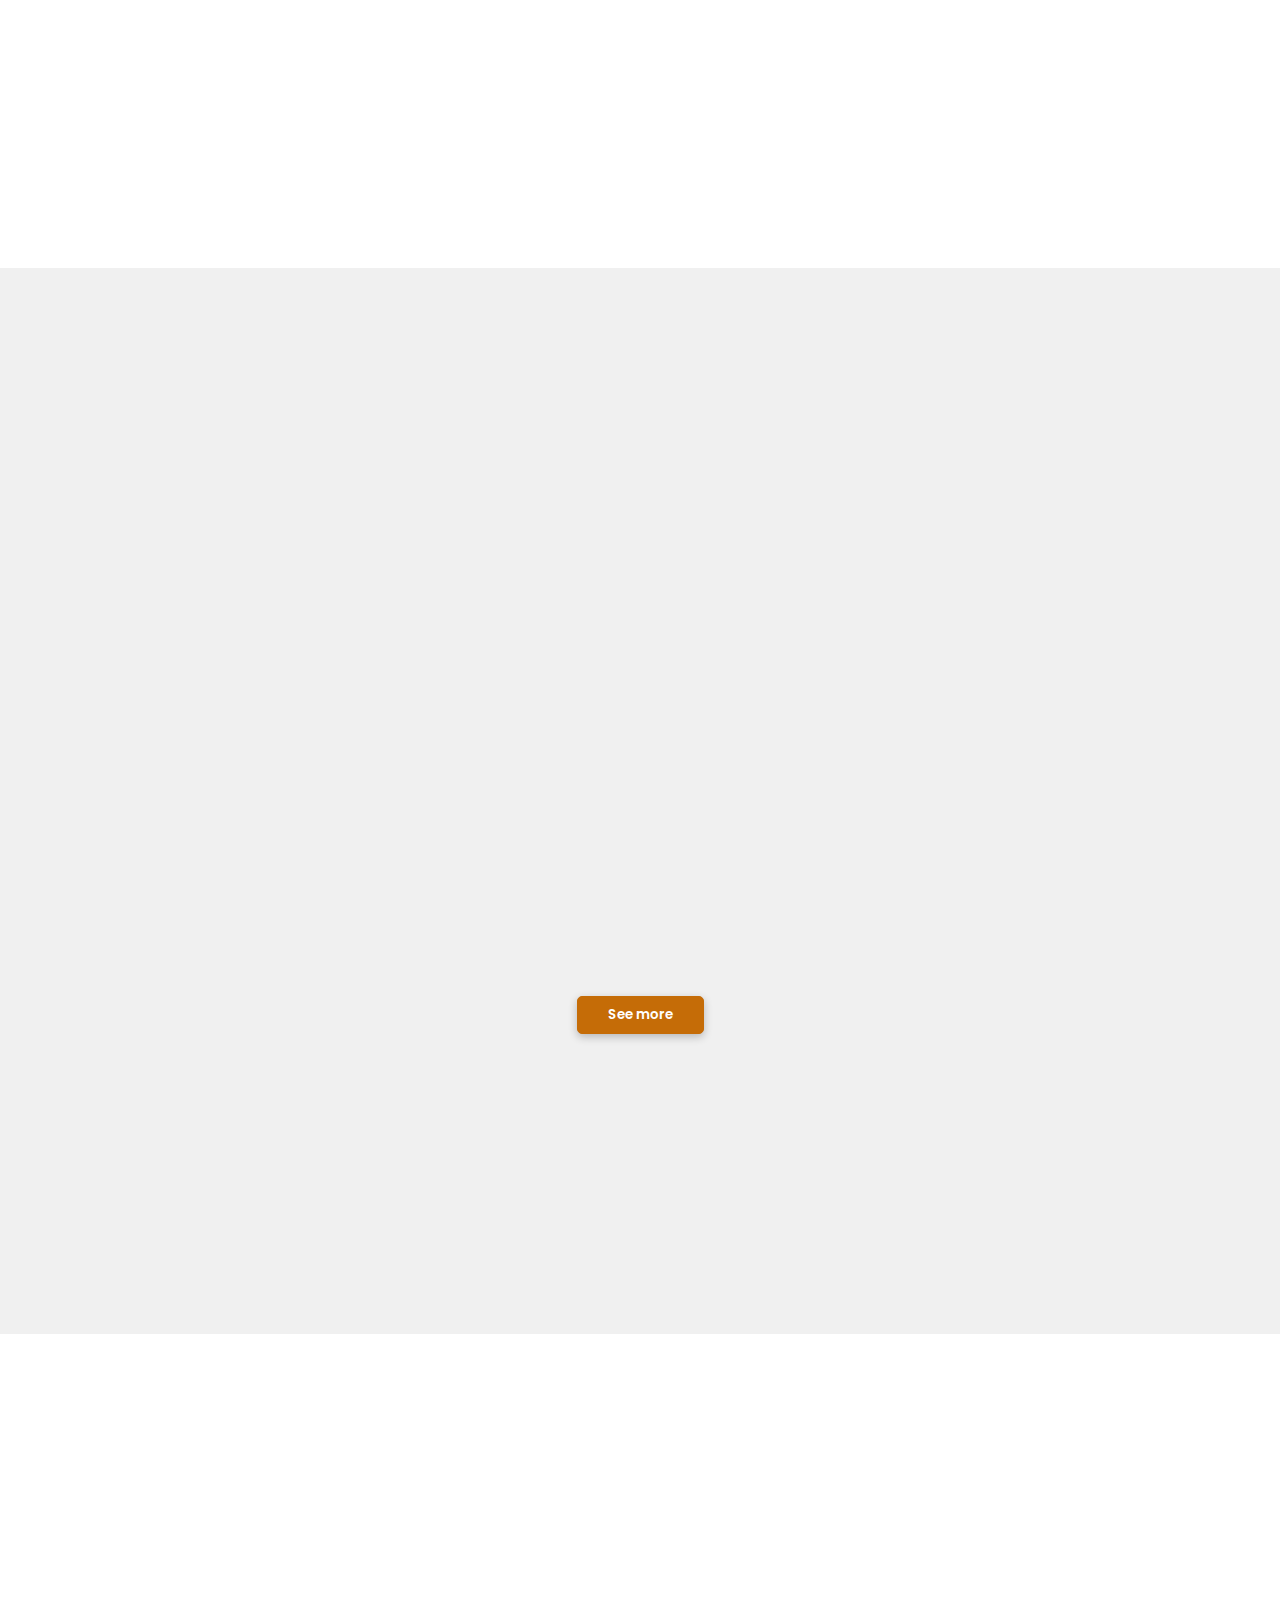
==== commit 36b9329b: "Changing style and fix some Script" ====
--- a/indexEn.html
+++ b/indexEn.html
@@ -38,7 +38,7 @@
         <!--===== THEME COLOR DIV's =====-->
         <div class="theme">
             <div id="dark"
-                onclick="themeToggle(); changeRed(); changeRed2(); changeRed3(); changeRed4(); changeGH(); changeGH2(); changeGH3(); changeGH4(); changeWeather(); changeAbt(); changeAbt2(); changeAbt3(); changeAbt4(); changeAbt5(); changeTop(); changeTop2()">
+                onclick="themeToggle(); changeCall(); changeCall0(); changeRed(); changeRed2(); changeRed3(); changeRed4(); changeRed5(); changeGH(); changeGH2(); changeGH3(); changeGH4(); changeGH5(); changeWeather(); changeAbt(); changeAbt2(); changeAbt3(); changeAbt4(); changeAbt5(); changeTop(); changeTop2()">
                 <img src="img/Weather/moon.png" id="moon">
             </div>
         </div>
@@ -51,7 +51,7 @@
             <div class="start">
                 <div class="start-cont">
                     <div class="arthur">
-                        <h1><span class="hover">AR</span>THUR</span></h1>
+                        <h1 class="Unhover"><span class="hover">AR</span><span>THUR</span></h1>
                     </div>
                     <p id="s" class="blue">Joaquim Santos do Nascimento</p>
                     <div class="icon-start">
@@ -67,7 +67,7 @@
                             <img id="lin" src="img/icon/in.png" class="icon-img">
                         </a>
                     </div>
-                    <p class="im">I'm a Junior Front-end Web Developer, and I'm looking for my first job in the
+                    <p class="im">I'm a student Front-end Web Developer, and I'm looking<br/> for my first job in the
                         technology world.
                     </p>
                     <!--===== BUTTON =====-->
@@ -90,7 +90,8 @@
         <!--========== ABOUT DIV =============-->
         <section id="about" class="about">
             <div class="about_personal">
-                <h1 data-aos="fade-down" class="detalhes" id="details">Personal<span class="blue"> Details</span></h1>
+                <h1 data-aos="fade-down" class="detalhes" id="details">Personal<span class="blue"> details</span>
+                </h1>
             </div>
             <!---->
             <div class="about-content">
@@ -99,53 +100,43 @@
                 </div>
                 <!---->
                 <div class="right-about" data-aos="fade-left">
-                    <h1 class="mim">About <span class="blue">me</span></h1>
-                    <p id="desc"> &nbsp &nbsp I opted for the world of technology because I've always loved using
-                        computers, and when I found out that I could work using them, I didn't think twice.
+                    <h1 class="mim">About <span class="blue ">me</span></h1>
+                    <p id="desc"> &nbsp &nbsp I don't like comfort! I always like to challenge myself to learn things
+                        difficult in and out of programming. I have a huge hunger to develop myself
+                        professionally.
                     </p>
                     <!---->
                     <div class="icon-about">
                         <div class="icon1">
-                            <div class="iconL">
-                                <img src="img/icon-about/calendarBLACK.png" id="calender">
-                                <p class="age"><span class="blue">Age</span>:</p>
-                            </div>
-                            <p> 24 years old - 05/09/1999</p>
+                            <div class="iconL ">
+                                <img src="img/icon-about/calendarWHITE.png" id="calender">
+                            </div>
+                            <p class="upDown "> 24 years old - 05/09/1999</p>
                         </div>
                         <!---->
                         <div class="icon1">
-                            <div class="iconL">
-                                <img src="img/icon-about/zapBLACK.png" id="zaap">
-                                <p class="phone"><span class="blue">Phone/Whatsapp</span>:</p>
-                            </div>
-                            <p> +55 81 987344685</p>
+                            <div class="iconL ">
+                                <img src="img/icon-about/emailWHITE.png" id="eml">
+                            </div>
+                            <p class="upDown "> arthursantosae@hotmail.com</p>
                         </div>
                         <!---->
                         <div class="icon1">
-                            <div class="iconL">
-                                <img src="img/icon-about/emailBLACK.png" id="eml">
-                                <p class="email"><span class="blue">E-mail</span>:</p>
-                            </div>
-                            <p> arthursantosae@hotmail.com</p>
+                            <div class="iconL iconLocation">
+                                <img src="img/icon-about/locationWHITE.png" id="location">
+                            </div>
+                            <p class="upDown "> Vitória de Santo Antão,
+                                Pernambuco - BRAZIL
+                            </p>
                         </div>
                         <!---->
                         <div class="icon1">
-                            <div class="iconL">
-                                <img src="img/icon-about/locationBLACK.png" id="location">
-                                <p class="localizacao"><span class="blue">Location</span>:</p>
-                            </div>
-                            <p> Vitória de Santo Antão,
-                                Pernambuco - BRAZIL</p>
-                        </div>
-                        <!---->
-                        <div class="icon1">
-                            <div class="iconL">
-                                <img src="img/icon-about/mortarboardBLACK.png" class="abt-img" id="education">
-                                <p class="educacao"><span class="blue">Education</span>:</p>
-                            </div>
-                            Degree - Analysis and Systems
-                            Development
-                            (in progress)</p>
+                            <div class="iconL ">
+                                <img src="img/icon-about/mortarboardWHITE.png" class="abt-img" id="education">
+                            </div>
+                            <p class="upDown ">
+                                Degree - Analysis and Systems Development (2/5)
+                            </p>
                         </div>
                     </div>
                 </div>
@@ -156,177 +147,156 @@
             <h1 data-aos="fade-down" class="project_tt">Here is <span class="blue">my projects</span></h1>
             <!---->
             <div class="project-container">
-                <!---->
                 <div class="swiper mySwiper">
                     <div class="swiper-wrapper">
                         <!--== LANDING PAGE ==-->
-                        <div class="p2 swiper-slide">
-                            <div class="web_desc web_desc2" data-aos="fade-left">
-                                <h1>Landing Page</h1>
-                                <p>This project is very special to me because it was the first one I built. HUH
-                                    he had
-                                    several project options and this one was the hardest, guess which one I chose?
-                                </p>
-                                <div class="tools tools2">
+                        <div class="port">
+                            <!--== XXXXXXXXXXXXXXXXXXXXXXX ==-->
+                            <div class="base  basex" data-aos="zoom-in-left">
+                                <img src="img/project img/pjc1.png" class="pageImg">
+                                <div class="titleBase">
+                                    <h1>Landing Page</h1>
+                                    <p>Page fully responsive</p>
+                                </div>
+                                <div class="tools toolsX">
                                     <h4 class="realse realseJ">Javascript</h4>
                                     <h4 class="realse realseH">HTML</h4>
                                     <h4 class="realse realseC">CSS</h4>
                                 </div>
-                                <div class="reeed">
+                                <div class="reeed reeedX">
                                     <a href="https://arthurkhalifa.github.io/coursesWeb/" target="_blank"
                                         class="red1"><img src="img/icon/nxW.png" id="reed1"></a>
                                     <a href="https://github.com/ArthurKhalifa/coursesWeb" target="_blank"
                                         class="red2"><img src="img/icon/gB.png" id="reed2"></a>
                                 </div>
                             </div>
-                            <a href="https://arthurkhalifa.github.io/coursesWeb/" target="_blank">
-                                <div class="project-item" data-aos="zoom-in">
-                                    <img src="img/project img/pjc1.png" class="project-img">
-                                    <div class="project-data">
-                                        <h3 class="project_title">Landing Page</h3>
-                                        <p class="project_description">Landing Page fully responsive.</p>
-                                    </div>
-                                </div>
-                            </a>
-                        </div>
-                        <!--== THE BOYS HERO ==-->
-                        <div class="p2 swiper-slide">
-                            <div class="web_desc web_desc2" data-aos="fade-left">
-                                <h1>Hero Management</h1>
-                                <p>Common project, but I needed to apply theoretical knowledge into something practical,
-                                    and
-                                    this project I was able to apply what I learned.
-                                </p>
-                                <div class="tools tools2">
-                                    <h4 class="realse realseJ">Angular</h4>
-                                    <h4 class="realse realseJ">Typecript</h4>
+                            <!--== X ==-->
+                            <div class="base" data-aos="zoom-in-up">
+                                <img src="img/project img/ds.png" class="pageImg">
+                                <div class="titleBase">
+                                    <h1>Discord</h1>
+                                    <p>'Clone' of Discord</p>
+                                </div>
+                                <div class="tools toolsX">
+                                    <h4 class="realse realseR">ReactJS</h4>
                                     <h4 class="realse realseH">HTML</h4>
                                     <h4 class="realse realseC">CSS</h4>
                                 </div>
-                                <div class="reeed">
-                                    <a href="https://exercicio-angular-red.vercel.app/dashboard" target="_blank"
-                                        class="red1"><img src="img/icon/nxW.png" id="reed7"></a>
-                                    <a href="https://github.com/ArthurKhalifa/Angular-Exercice" target="_blank"
-                                        class="red2"><img src="img/icon/gW.png" id="reed8"></a>
-                                </div>
-                            </div>
-                            <a href="https://exercicio-angular-red.vercel.app/dashboard" target="_blank">
-                                <div class="project-item" data-aos="zoom-in">
-                                    <img src="img/project img/tb.png" class="project-img">
-                                    <div class="project-data">
-                                        <h3 class="project_title">Hero Management</h3>
-                                        <p class="project_description">Add/Remove/Edit.</p>
-                                    </div>
-                                </div>
-                            </a>
-                        </div>
-                        <!--== HBO MAX ==-->
-                        <div class="p2 swiper-slide">
-                            <div class="web_desc web_desc2" data-aos="fade-right">
-                                <h1>HBO MAX FILMES!</h1>
-                                <p>Consuming libraries, I built a copy of the site I like,<br> HBO MAX. took some
-                                    days, but I learned a lot (it was quite a challenge!)
-                                </p>
-                                <div class="tools tools2">
+                                <div class="reeed reeedX">
+                                    <a href="https://discord-navy.vercel.app/" target="_blank" class="red1"><img
+                                            src="img/icon/nxW.png" id="reed9"></a>
+                                    <a href="https://github.com/ArthurKhalifa/Discord" target="_blank" class="red2"><img
+                                            src="img/icon/gB.png" id="reed10"></a>
+                                </div>
+                            </div>
+                            <!--== X ==-->
+                            <div class="base basex" data-aos="zoom-in-right">
+                                <img src="img/project img/tbHBO.png" class="pageImg">
+                                <div class="titleBase">
+                                    <h1>HBO MAX</h1>
+                                    <p>Movie Catalog</p>
+                                </div>
+                                <div class="tools toolsX">
                                     <h4 class="realse realseJ">Javascript</h4>
                                     <h4 class="realse realseH">HTML</h4>
                                     <h4 class="realse realseC">CSS</h4>
                                 </div>
-                                <div class="reeed">
+                                <div class="reeed reeedX">
                                     <a href="https://arthurkhalifa.github.io/Catalogo-De-Filmes/" class="red1"
-                                        target="_blank"><img src="img/icon/nxW.png" id="reed3"></a>
+                                        target="_blank"><img src="img/icon/nxW.png" id="reed3">
+                                    </a>
                                     <a href="https://github.com/ArthurKhalifa/Catalogo-De-Filmes" class="red2"
-                                        target="_blank"><img src="img/icon/gB.png" id="reed4"></a>
-                                </div>
-                            </div>
-                            <a href="https://arthurkhalifa.github.io/Catalogo-De-Filmes/" target="_blank">
-                                <div class="project-item" data-aos="zoom-in">
-                                    <img src="img/project img/tbHBO.png" class="project-img" id="img2">
-                                    <div class="project-data">
-                                        <h3 class="project_title">HBO MAX Filmes</h3>
-                                        <p class="project_description">Recreation of the HBO MAX Filmes Website.</p>
-                                    </div>
-                                </div>
-                            </a>
-                        </div>
-                        <!--== FEEDBACK ==-->
-                        <div class="p2 swiper-slide">
-                            <div class="web_desc web_desc2" data-aos="fade-left">
-                                <h1>FeedBack Service</h1>
-                                <p>Simple but I learned a lot to work with components, hook's and other
-                                    functionalities
-                                    basics of ReactJS
-                                </p>
-                                <div class="tools tools2">
-                                    <h4 class="realse realseR">ReactJS</h4>
-                                    <h4 class="realse realseH">HTML</h4>
-                                    <h4 class="realse realseC">CSS</h4>
-                                </div>
-                                <div class="reeed">
-                                    <a href="https://feed-back-nu.vercel.app/" target="_blank" class="red1"><img
-                                            src="img/icon/nxW.png" id="reed5"></a>
-                                    <a href="https://github.com/ArthurKhalifa/FeedBack" target="_blank"
-                                        class="red2"><img src="img/icon/gB.png" id="reed6"></a>
-                                </div>
-                            </div>
-                            <a href="https://feed-back-nu.vercel.app/" target="_blank">
-                                <div class="project-item" data-aos="zoom-in">
-                                    <img src="img/project img/fb.png" class="project-img">
-                                    <div class="project-data">
-                                        <h3 class="project_title2">FEEDBACK</h3>
-                                        <p class="project_description2">Information Collection</p>
-                                    </div>
-                                </div>
-                            </a>
+                                        target="_blank"><img src="img/icon/gB.png" id="reed4">
+                                    </a>
+                                </div>
+                            </div>
+                            <!--== XXXXXXXXXXXXXXXXXXXXXXXXXXXXXXX ==-->
+                            <div class="portUp">
+                                <div class="base">
+                                    <img src="img/project img/fb.png" class="pageImg">
+                                    <div class="titleBase">
+                                        <h1>FeedBack Service</h1>
+                                        <p>Satisfaction Collection</p>
+                                    </div>
+                                    <div class="tools toolsX">
+                                        <h4 class="realse realseR">ReactJS</h4>
+                                        <h4 class="realse realseH">HTML</h4>
+                                        <h4 class="realse realseC">CSS</h4>
+                                    </div>
+                                    <div class="reeed reeedX">
+                                        <a href="https://feed-back-nu.vercel.app/" target="_blank" class="red1"><img
+                                                src="img/icon/nxW.png" id="reed5">
+                                        </a>
+                                        <a href="https://github.com/ArthurKhalifa/FeedBack" target="_blank"
+                                            class="red2"><img src="img/icon/gB.png" id="reed6">
+                                        </a>
+                                    </div>
+                                </div>
+
+                                <!--== X ==-->
+                                <div class="base">
+                                    <img src="img/project img/tb.png" class="pageImg">
+                                    <div class="titleBase">
+                                        <h1>Hero Management</h1>
+                                        <p>Edit/Add/Remove</p>
+                                    </div>
+                                    <div class="tools toolsX">
+                                        <h4 class="realse realseA">Angular</h4>
+                                        <h4 class="realse realseH">HTML</h4>
+                                        <h4 class="realse realseC">CSS</h4>
+                                    </div>
+                                    <div class="reeed reeedX">
+                                        <a href="https://exercicio-angular-red.vercel.app/dashboard" target="_blank"
+                                            class="red1">
+                                            <img src="img/icon/nxW.png" id="reed7">
+                                        </a>
+                                        <a href="https://github.com/ArthurKhalifa/Angular-Exercice" target="_blank"
+                                            class="red2">
+                                            <img src="img/icon/gW.png" id="reed8">
+                                        </a>
+                                    </div>
+                                </div>
+                            </div>
                         </div>
                     </div>
                     <div class="swiper-button-next" id="arrow"></div>
                     <div class="swiper-button-prev" id="arrow"></div>
                 </div>
                 <div class="seeMore">
-                    <button class="seeMais">See More</button>
+                    <button class="seeMais" onclick="more()">See more</button>
                 </div>
             </div>
         </section>
-
         <!--========== CONTACT DIV =============-->
         <section id="contact" class="contact">
             <div class="main-contact">
                 <div class="left-cont" data-aos="zoom-in-right">
                     <h1 id="contact_me">Contact <span class="blue">me</span>!</h1>
                     <p id="send">Send me an email or message me on one of my networks:</p>
-                    <span id="shine" class="blue">arthursantosae@hotmail.com</span>
-
+                    <p id="shine" class="blue">arthursantosae@hotmail.com</p>
                     <!--======= CONTACT ICONS ==========-->
                     <div class="icon-contact">
-                        <div class="a2">
-                            <a href="https://www.linkedin.com/in/arthursantos00/" target="_blank">
-                                <img src="img/icon/in.png" class="icon-img">
-                            </a>
+                        <a href="https://www.linkedin.com/in/arthursantos00/" target="_blank" class="a2">
+                            <img src="img/icon/in.png" class="icon-img">
                             <p>Linkedin</p>
-                        </div>
-                        <!---->
-                        <div class="a3">
-                            <a href="https://github.com/ArthurKhalifa" target="_blank">
-                                <img src="img/icon/git.png" class="icon-img">
-                            </a>
+                        </a>
+                        <!---->
+                        <a href="https://github.com/ArthurKhalifa" target="_blank" class="a3">
+                            <img src="img/icon/git.png" class="icon-img">
                             <p>Github</p>
-                        </div>
-                        <!---->
-                        <div class="a4">
-                            <a href="https://wa.me/5581987344685" target="_blank">
-                                <img src="img/icon/call32.png" class="icon-img">
-                            </a>
+                        </a>
+                        <!---->
+                        <a href="https://wa.me/5581987344685" target="_blank" class="a4">
+                            <img src="img/icon/call32.png" class="icon-img">
                             <p>Whatsapp</p>
-                        </div>
+                        </a>
                     </div>
                 </div>
                 <!---->
                 <div class="right-cont" data-aos="zoom-in-left">
-                    <img src="img/imgCont/call.svg" id="img-right">
-                </div>
-            </div>
-
+                    <img src="img/imgCont/call.svg" id="img_right">
+                </div>
+            </div>
             <!--======= MENSAGEM ==========-->
             <div class="msg" data-aos="zoom-in-down">
                 <div class="login-title">
@@ -359,9 +329,9 @@
     <!--===== FLAG LANGUAGE =====-->
     <a href="https://arthurkhalifa.github.io/Portfolio"><img src="img/flags/brazil.png" id="flagPt"></a>
     <!--===== TOP BUTTON =====-->
-    <div class="top">
+    <!-- <div class="top">
         <a href="#home"><img id="top" src="img/icon/tp.png"></a>
-    </div>
+    </div> -->
     <!--===== JAVASCRIPT =====-->
     <script src="script.js" defer></script>
     <script src="https://code.jquery.com/jquery-3.6.4.js"></script>
--- a/style.css
+++ b/style.css
@@ -19,36 +19,38 @@
 
 /*=====DARK THEME DEFAULT=====*/
 :root {
-    --lines: linear-gradient(black, black, #c56c07, #c56c07);
+    --lines: linear-gradient(black, black, #C56C07, #C56C07);
     --color-w: black;
-    --red: #c56c07;
-    --redR: #c56c07;
+    --red: #C56C07;
+    --redR: #07c5a5;
     --bg-dark: #fff;
     --color-input: #fff;
     --bg-input: #212c31;
     --res2: #ffffff;
     --res: rgb(240, 240, 240);
     --bg-scroll: black;
-    --shadow: #c56c07 0px 5px 15px;
+    --shadow: #C56C07 0px 5px 15px;
     --bg-border: #212c3;
+    --pj-bg: #F0F0F0;
     --gray: rgb(87, 87, 87);
-    --bg-radiant: linear-gradient(180deg, transparent, #c56c07);
+    --bg-radiant: linear-gradient(180deg, transparent, #C56C07);
 }
 
 /*=====LIGHT THEME=====*/
 
 .light:root {
-    --lines: linear-gradient(#fff, #fff, #c56c07, #c56c07);
+    --lines: linear-gradient(#fff, #fff, #c50756, #c50756);
     --color-w: #ececec;
-    --red: #c56c07;
+    --red: #c50756;
     --res: #000000;
     --res2: rgb(12, 12, 12);
     --color-input: #0C0C0C;
     --bg-input: #fff;
-    --shadow: #c56c07 0px 5px 15px;
+    --shadow: #c50756 0px 5px 15px;
     --bg-scroll: #fff;
     --bg-border: #fff;
-    --bg-radiant: linear-gradient(180deg, transparent, #c56c07);
+    --pj-bg: #121518;
+    --bg-radiant: linear-gradient(180deg, transparent, #c50756);
     --gray: rgb(179, 179, 179);
 }
 
@@ -73,6 +75,19 @@
 
 .reeed {
     display: flex;
+}
+
+.swiper-slide {
+    position: relative;
+}
+
+.what1,
+.what2,
+.what3,
+.what4,
+.what5 {
+    display: none;
+    position: absolute;
 }
 
 /*===================== HEADER =====================*/
@@ -127,7 +142,7 @@
     align-items: center;
     border-bottom: 2px solid transparent gray;
     position: fixed;
-    z-index: 999;
+    z-index: 99999999;
     color: var(--res);
 }
 
@@ -203,13 +218,14 @@
     display: flex;
 }
 
-#top {
+.Ttop {
     width: 32px;
     height: 32px;
     transition: 0.5s;
-}
-
-#top:hover {
+    z-index: 9999999;
+}
+
+.Ttop:hover {
     margin-bottom: 10px;
     transition: 0.5s;
 }
@@ -221,6 +237,7 @@
     height: 100%;
     position: relative;
 }
+
 
 /*=========== THEME ===========*/
 
@@ -262,6 +279,8 @@
     margin-top: 20px;
     margin-bottom: 20px;
     display: flex;
+    align-items: center;
+    justify-content: center;
 }
 
 #git,
@@ -280,8 +299,6 @@
 
 .start-cont h1 {
     font-size: 150px;
-
-
 }
 
 .arthur {
@@ -299,16 +316,17 @@
     position: relative;
     color: var(--bg-border);
     overflow: hidden;
-    box-shadow: var(--shadow);
 }
 
 /*== ANIMATION BORDER ==*/
 .arthur::before {
     content: '';
     position: absolute;
-    width: 150px;
-    height: 600%;
-
+    width: 200%;
+    height: 500%;
+    inset: 0px;
+    z-index: 9999;
+    border-radius: 50%;
     background-image: var(--lines);
     animation: animate 8s linear infinite;
 }
@@ -316,9 +334,9 @@
 .arthur::after {
     content: '';
     position: absolute;
-    inset: 6px;
+    inset: 1000px;
     background-color: var(--res);
-    border-radius: 10px;
+    border-radius: 5px;
 }
 
 /*==== LINES RGB ====*/
@@ -334,7 +352,10 @@
 
 .arthur h1 {
     font-weight: 700;
-    z-index: 99;
+}
+
+.Unhover {
+    z-index: 999999;
 }
 
 .hover {
@@ -361,7 +382,6 @@
 .btnCV:hover {
     background-color: var(--res);
     color: var(--red);
-
 }
 
 .cv-button {
@@ -430,6 +450,7 @@
     height: 100%;
     background-color: var(--res2);
     padding-top: 80px;
+    position: relative;
 }
 
 .about-content {
@@ -444,12 +465,32 @@
 }
 
 #desc {
-    text-align: start;
-    border-top: 2px solid #c56c07;
-    border-bottom: 2px solid #c56c07;
+    text-align: center;
+    border-bottom: 2px solid var(--red);
     border-radius: 10px;
-    padding: 20px 20px;
-    margin: 0px 20px;
+    padding: 20px;
+}
+
+.icon-about p {
+    text-align: center;
+    border-bottom: 2px solid var(--red);
+    border-radius: 10px;
+    padding: 0px 5px;
+}
+
+.im {
+    text-align: center;
+    border-bottom: 2px solid var(--red);
+    border-radius: 10px;
+    padding: 0px 5px;
+    margin: 0px 10px;
+}
+
+.base p {
+    text-align: center;
+    border-bottom: 2px solid var(--red);
+    border-radius: 10px;
+    padding: 0px 5px;
 }
 
 .left-about {
@@ -464,10 +505,19 @@
 .right-about {
     width: 50%;
     margin-top: 100px;
+    padding: 10px;
+    padding-left: 25px;
     display: flex;
     flex-direction: column;
-    align-items: center;
-
+    align-items: start;
+}
+
+.mim {
+    width: 100%;
+    display: flex;
+    justify-content: center;
+    margin-bottom: 10px;
+    gap: 5px;
 }
 
 .abt-img {
@@ -477,8 +527,10 @@
 
 .icon-about {
     display: flex;
+    text-align: start;
     flex-direction: column;
-    margin-top: 20px;
+    margin-top: 10px;
+    padding: 10px;
 }
 
 .icon1 {
@@ -490,7 +542,17 @@
 .iconL {
     display: flex;
     gap: 5px;
-}
+    border-radius: 8px;
+    padding: 9px;
+    background-color: var(--red);
+}
+
+.upDown {
+    display: flex;
+    align-items: center;
+}
+
+
 
 
 /*===================== PROJECT ========================*/
@@ -567,11 +629,11 @@
 } */
 
 .web_desc {
-    text-align: start;
+    display: flex;
+    width: 90%;
     padding-top: 20px;
     padding-right: 10px;
     padding-left: 10px;
-    margin-left: 15px;
     border-top: 2px solid #c56c07;
     border-bottom: 2px solid #c56c07;
     box-shadow: rgb(38, 57, 77) 0px 20px 30px -20px;
@@ -596,17 +658,45 @@
 
 .tools {
     display: flex;
+    flex-wrap: wrap;
+    justify-content: center;
     align-items: center;
     gap: 20px;
-    margin-top: 40px;
+    margin-top: 10px;
 }
 
 .realse {
     color: var(--res);
+    border: 1px solid black;
     background-color: var(--bg-scroll);
+    color: var(--bg-input);
     padding: 5px 15px;
+    color: black;
     border-radius: 3px;
     transition: all 0.5s ease-in-out;
+}
+
+.realseJ {
+    background-color: #d4bf1b;
+
+}
+
+.realseH {
+    background-color: #F4804E;
+
+}
+
+.realseC {
+    background-color: #2965F1;
+
+}
+
+.realseR {
+    background-color: #61DBFB;
+}
+
+.realseA {
+    background-color: #cf2828;
 }
 
 #reed1 {
@@ -677,6 +767,24 @@
 }
 
 #reed8:hover {
+    transform: scale(1.2);
+    transition: all 0.2s ease-in-out;
+}
+
+#reed9 {
+    width: 32px;
+}
+
+#reed9:hover {
+    transform: scale(1.2);
+    transition: all 0.2s ease-in-out;
+}
+
+#reed10 {
+    width: 32px;
+}
+
+#reed10:hover {
     transform: scale(1.2);
     transition: all 0.2s ease-in-out;
 }
@@ -692,21 +800,89 @@
     width: 100%;
     height: 100%;
     display: flex;
-    align-items: center;
+    justify-content: center;
+    align-items: center;
+    text-align: center;
     transition: 0.5s;
 }
 
+/*==================================*/
+.port {
+    width: 100%;
+    display: flex;
+    flex-wrap: wrap;
+    align-items: center;
+    justify-content: center;
+}
+
+.portUp {
+    display: none;
+}
+
+.ativado {
+    display: flex;
+}
+
+.portUp.ativado {
+    display: flex;
+}
+
+.pageImg {
+    width: 100%;
+}
+
+
+.base {
+    width: 31.5%;
+    display: flex;
+    background-color: var(--pj-bg);
+    flex-direction: column;
+    align-items: center;
+    margin: 10px;
+    border: 5px solid rgb(37, 38, 54);
+    border-radius: 3px;
+    box-shadow: rgba(14, 30, 37, 0.12) 0px 2px 4px 0px, rgba(14, 30, 37, 0.32) 0px 2px 16px 0px;
+}
+
+.base:hover {
+    .pageImg {
+        border-bottom: 5px solid var(--red);
+        transition: 0;
+    }
+}
+
+.base p {
+    color: rgb(128, 128, 128);
+}
+
+.basex {
+    margin-top: 80px;
+}
+
+.pageImg {
+    transition: 0;
+    border-bottom: 5px solid rgb(37, 38, 54);
+}
+
+.ativado {
+    .portUp {
+        display: flex;
+    }
+}
+
+/*==================================*/
+
 .web_desc2 {
     display: flex;
     flex-direction: column;
-    align-items: end;
+    align-items: center;
     color: var(--gray);
     padding-right: 20px;
     padding-left: 50px;
 }
 
 .web_desc2 p {
-    text-align: end;
+    text-align: center;
 }
 
 /*=== P3 ===*/
@@ -720,7 +896,6 @@
 
 .web_desc3 {
     background-image: linear-gradient(to right, rgb(167, 52, 77), #07121A);
-    margin-left: 20px;
     padding-right: 50px;
 }
 
@@ -738,32 +913,11 @@
 #img3 {
     width: 100%;
     height: 350px;
-}
-
-.project-item {
-    position: relative;
-    cursor: pointer;
-    border-radius: 5px;
-    overflow: hidden;
-}
-
-.project-item::after,
-.project-data {
-    position: absolute;
-    transition: all 1s;
-    color: white;
 }
 
 .project-img {
     vertical-align: middle;
     transition: all 1s;
-}
-
-.project-item::after {
-    content: '';
-    inset: 0;
-    background: var(--bg-radiant);
-    opacity: 0;
 }
 
 .project-data {
@@ -813,24 +967,6 @@
     transition: 0.2s;
 }
 
-/*===================== PROJECT HOVER =====================*/
-
-.project-item:hover::after {
-    opacity: 1;
-}
-
-.project-item:hover .project-img {
-    transform: scale(1.1);
-}
-
-.project-item:hover .project_description {
-    display: block;
-}
-
-.project-item:hover .project-data {
-    transform: translateY(-2rem);
-}
-
 /*===================== CONTACT =====================*/
 .contact {
     margin-top: 200px;
@@ -864,7 +1000,7 @@
     height: 100%;
 }
 
-#img-right {
+#img_right {
     width: 100%;
     height: 100%;
 }
@@ -882,13 +1018,14 @@
     width: 80%;
     margin-bottom: 20px;
     background-color: var(--red);
-    padding: 5px 10px;
+    padding: 18px 10px;
     font-weight: 500;
     border-radius: 5px;
     border: 1px solid var(--red);
     box-shadow: rgba(0, 0, 0, 0.15) 1.95px 1.95px 2.6px;
     text-align: center;
     display: flex;
+    align-items: center;
     color: white;
     flex-direction: column;
 }
@@ -905,13 +1042,14 @@
     width: 60%;
     margin-bottom: 20px;
     background-color: var(--red);
-    padding: 5px 10px;
+    padding: 18px 10px;
     font-weight: 500;
     border-radius: 5px;
     border: 1px solid var(--red);
     box-shadow: rgba(0, 0, 0, 0.15) 1.95px 1.95px 2.6px;
     text-align: center;
     display: flex;
+    align-items: center;
     color: white;
     flex-direction: column;
 }
@@ -928,13 +1066,14 @@
     width: 40%;
     margin-bottom: 20px;
     background-color: var(--red);
-    padding: 5px 10px;
+    padding: 18px 10px;
     font-weight: 500;
     border-radius: 5px;
     color: white;
     border: 1px solid var(--red);
     box-shadow: rgba(0, 0, 0, 0.15) 1.95px 1.95px 2.6px;
     text-align: center;
+    align-items: center;
     display: flex;
     flex-direction: column;
 }
@@ -965,8 +1104,8 @@
 .msg {
     width: 90%;
     height: auto;
-    border-top: 2px solid #c56c07;
-    border-bottom: 2px solid #c56c07;
+    border-top: 2px solid var(--red);
+    border-bottom: 2px solid var(--red);
     border-radius: 8px;
     margin-bottom: 100px;
 }
@@ -1089,7 +1228,7 @@
     position: fixed;
     top: 20px;
     right: 10px;
-    z-index: 9999;
+    z-index: 9999999999999999;
     transition: 0.5 ease-in-out;
 }
 
@@ -1097,7 +1236,7 @@
     position: fixed;
     top: 20px;
     right: 10px;
-    z-index: 9999;
+    z-index: 9999999999999999;
     transition: 0.5 ease-in-out;
 }
 
@@ -1112,8 +1251,19 @@
 }
 
 /*==================== MIDEA QUERY =====================*/
+@media screen and (max-width: 1090px) {
+    .basex {
+        margin-top: 0;
+        margin: 10px;
+    }
+}
 
 @media screen and (max-width: 770px) {
+
+    .base {
+        width: 100%;
+    }
+
     .toggle-button {
         display: flex;
     }
@@ -1158,7 +1308,7 @@
         background-color: var(--res);
         transition: 0.5s;
         box-shadow: rgba(0, 0, 0, 0.45) 0px 25px 20px -20px;
-        z-index: 9;
+        z-index: 9999999;
     }
 
     .welcome {
@@ -1187,7 +1337,7 @@
 
     /*===== Change Lines Width =====*/
     .arthur::before {
-        width: 70px;
+        width: 1100px;
     }
 
     /*===== PROJECT DIV's =====*/
@@ -1211,7 +1361,6 @@
         width: 100%;
         margin: 0;
         padding-top: 25px;
-
         justify-content: center;
         text-align: center;
         align-items: center;
@@ -1220,7 +1369,7 @@
 
     .tools {
         justify-content: center;
-        margin-bottom: 50px;
+
     }
 
     .realseJ {
@@ -1365,7 +1514,7 @@
 
     /*===== Change Lines Width =====*/
     .arthur::before {
-        width: 55px;
+        width: 800px;
     }
 
 }
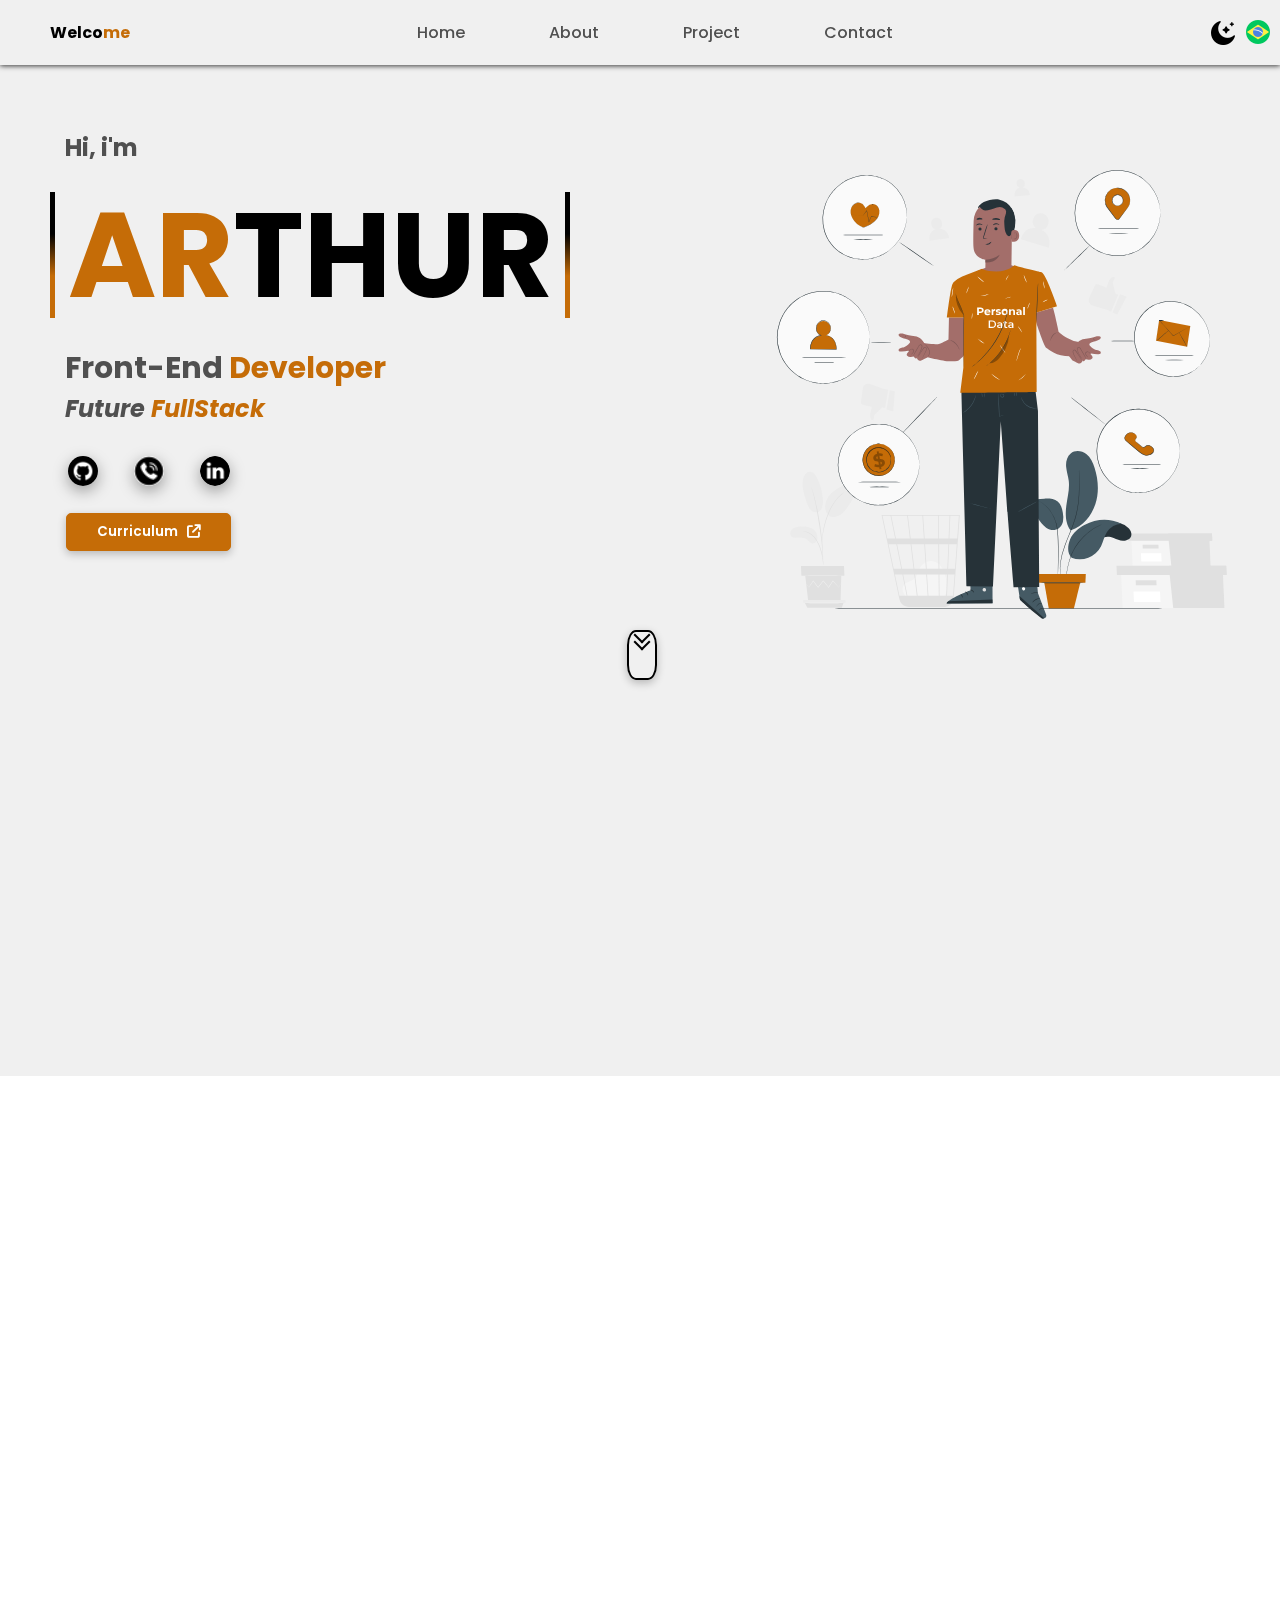
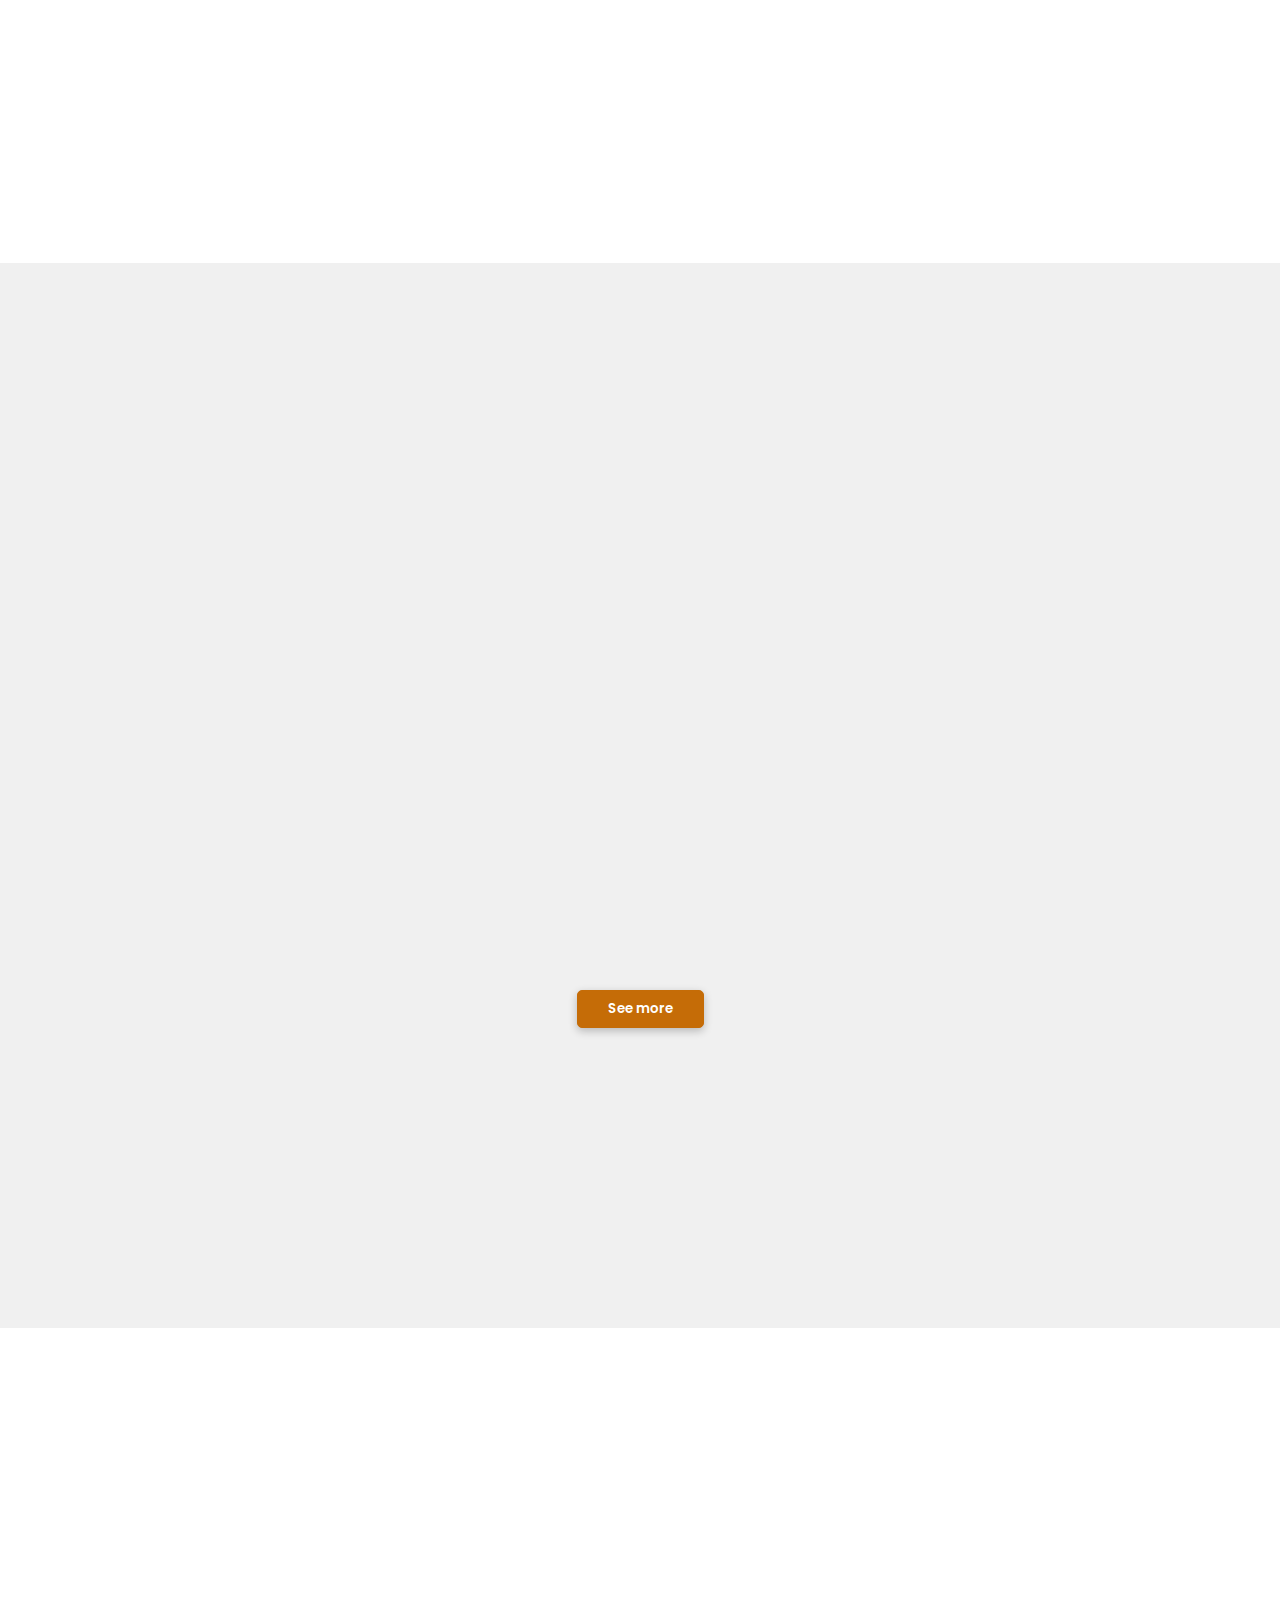
==== commit 88b53855: "Update style" ====
--- a/indexEn.html
+++ b/indexEn.html
@@ -38,7 +38,7 @@
         <!--===== THEME COLOR DIV's =====-->
         <div class="theme">
             <div id="dark"
-                onclick="themeToggle(); changeCall(); changeCall0(); changeRed(); changeRed2(); changeRed3(); changeRed4(); changeRed5(); changeGH(); changeGH2(); changeGH3(); changeGH4(); changeGH5(); changeWeather(); changeAbt(); changeAbt2(); changeAbt3(); changeAbt4(); changeAbt5(); changeTop(); changeTop2()">
+                onclick="themeToggle(); changeCall(); changeStt(); changeCall0(); changeRed(); changeRed2(); changeRed3(); changeRed4(); changeRed5(); changeGH(); changeGH2(); changeGH3(); changeGH4(); changeGH5(); changeWeather(); changeAbt(); changeAbt2(); changeAbt3(); changeAbt4(); changeAbt5(); changeTop(); changeTop2()">
                 <img src="img/Weather/moon.png" id="moon">
             </div>
         </div>
@@ -50,32 +50,43 @@
             <!---->
             <div class="start">
                 <div class="start-cont">
-                    <div class="arthur">
-                        <h1 class="Unhover"><span class="hover">AR</span><span>THUR</span></h1>
-                    </div>
-                    <p id="s" class="blue">Joaquim Santos do Nascimento</p>
-                    <div class="icon-start">
-                        <a href="https://github.com/ArthurKhalifa" target="_blank" title="Github">
-                            <img id="git" src="img/icon/git.png" class="icon-img">
-                        </a>
-                        <!---->
-                        <a href="https://wa.me/5581987344685" target="_blank" title="Whatsapp">
-                            <img id="zapp" src="img/icon/call24.png" class="icon-img">
-                        </a>
-                        <!---->
-                        <a href="https://www.linkedin.com/in/arthursantos00/" target="_blank" title="Linkedin">
-                            <img id="lin" src="img/icon/in.png" class="icon-img">
-                        </a>
-                    </div>
-                    <p class="im">I'm a student Front-end Web Developer, and I'm looking<br/> for my first job in the
-                        technology world.
-                    </p>
-                    <!--===== BUTTON =====-->
-
-                    <a href="EnCV/CVen.pdf" target="_blank">
-                        <button class="btnCV">Curriculum&nbsp&nbsp<i class="fa-solid fa-arrow-up-right-from-square"></i>
-                        </button>
-                    </a>
+                    <div class="left-start" data-aos="zoom-out">
+                        <h2 class="oi">Hi, i'm</h2>
+                        <div class="arthur">
+                            <h1 class="Unhover"><span class="hover">AR</span><span>THUR</span></h1>
+                        </div>
+                        <!-- <p id="s" class="blue">Joaquim Santos do Nascimento</p> -->
+                        <h2 class="im">Front-End <span class="hover">Developer</span>
+                        </h2>
+                        <h2 class="im2">Future <span class="hover">FullStack</span>
+                        </h2>
+                        <div class="icon-start">
+                            <div class="l-start">
+                                <a href="https://github.com/ArthurKhalifa" target="_blank" title="Github">
+                                    <img id="git" src="img/icon/git.png" class="icon-img">
+                                </a>
+                                <!---->
+                                <a href="https://wa.me/5581987344685" target="_blank" title="Whatsapp">
+                                    <img id="zapp" src="img/icon/call24.png" class="icon-img">
+                                </a>
+                                <!---->
+                                <a href="https://www.linkedin.com/in/arthursantos00/" target="_blank" title="Linkedin">
+                                    <img id="lin" src="img/icon/in.png" class="icon-img">
+                                </a>
+                            </div>
+                            <div class="r-start">
+                                <!--===== BUTTON =====-->
+                                <a href="EnCV/CVen.pdf" target="_blank">
+                                    <button class="btnCV">Curriculum&nbsp&nbsp
+                                        <i class="fa-solid fa-arrow-up-right-from-square"></i>
+                                    </button>
+                                </a>
+                            </div>
+                        </div>
+                    </div>
+                    <div class="right-start">
+                        <img src="img/imgCont/personO.svg" id="personStart" data-aos="fade-up-left">
+                    </div>
 
                     <!--===== SCROLL =====-->
                     <div class="scroll-button">
@@ -296,33 +307,6 @@
                 <div class="right-cont" data-aos="zoom-in-left">
                     <img src="img/imgCont/call.svg" id="img_right">
                 </div>
-            </div>
-            <!--======= MENSAGEM ==========-->
-            <div class="msg" data-aos="zoom-in-down">
-                <div class="login-title">
-                    <h1 id="msg">Send me a <span class="blue">message!</span></h1>
-                </div>
-                <!---->
-                <form action="https://formsubmit.co/4dae74864486491960cefb0a72d46016" method="post" class="textfield">
-                    <div class="login-flex">
-                        <input id="text" type="text" name="name" placeholder="Your name" class="tu" autocomplete="off"
-                            required>
-                        <input id="emaill" type="email" placeholder="Your e-mail" autocomplete="off" required>
-                    </div>
-                    <!---->
-                    <div class="login-comment">
-                        <textarea id="comment" type="comment" name="message" cols="70" rows="10"
-                            placeholder="Type your message" autocomplete="off" required></textarea>
-                        <input type="hidden" name="_captcha" value="false">
-                    </div>
-                    <!---->
-                    <div class="btn-div">
-                        <a href="#">
-                            <button type="submit" class="btn">Submit</button>
-                        </a>
-                    </div>
-                    <input type="hidden" name="_next" value="https://arthurkhalifa.github.io/Portfolio/thanksEn.html">
-                </form>
             </div>
         </section>
     </div>
--- a/style.css
+++ b/style.css
@@ -20,7 +20,8 @@
 /*=====DARK THEME DEFAULT=====*/
 :root {
     --lines: linear-gradient(black, black, #C56C07, #C56C07);
-    --color-w: black;
+    --color-w: #000000;
+    --into: #505050;
     --red: #C56C07;
     --redR: #07c5a5;
     --bg-dark: #fff;
@@ -40,7 +41,8 @@
 
 .light:root {
     --lines: linear-gradient(#fff, #fff, #c50756, #c50756);
-    --color-w: #ececec;
+    --color-w: #fff;
+    --into: #a5a5a5;
     --red: #c50756;
     --res: #000000;
     --res2: rgb(12, 12, 12);
@@ -178,7 +180,7 @@
     list-style: none;
     border-right: 1px solid transparent;
     border-left: 1px solid transparent;
-    color: var(--color-w);
+    color: var(--into);
     transition: 0.2s;
     margin: 10px 15px;
 }
@@ -259,6 +261,11 @@
     transition: 0.5 ease-in-out;
 }
 
+#moon:hover {
+    transition: 0.5 ease-in-out;
+    transform: scale(1.2);
+}
+
 /*=======================================================*/
 .start {
     width: 100%;
@@ -267,11 +274,11 @@
 
 .start-cont {
     width: 100%;
-    display: flex;
-    flex-direction: column;
+    margin-top: 10px;
+    display: flex;
     text-align: center;
-    align-items: center;
-    justify-content: center;
+    align-items: left;
+    justify-content: start;
     padding-top: 120px;
 }
 
@@ -279,7 +286,9 @@
     margin-top: 20px;
     margin-bottom: 20px;
     display: flex;
+    flex-direction: column;
     align-items: center;
+    gap: 20px;
     justify-content: center;
 }
 
@@ -301,21 +310,47 @@
     font-size: 150px;
 }
 
+.left-start {
+    width: 60%;
+    display: flex;
+    flex-direction: column;
+    align-items: start;
+    padding-left: 50px;
+
+}
+
+.right-start {
+    width: 40%;
+}
+
 .arthur {
-    display: flex;
+    width: 700px;
+    display: flex;
+    align-items: start;
+    justify-content: start;
+    font-size: 100px;
+    border-radius: 15px;
+    margin-right: 100%;
+    transition: 0.5s;
+}
+
+.arthur {
+    width: 520px;
+    display: flex;
+    padding-left: 18px;
     align-items: center;
     justify-content: center;
-    font-size: 60px;
-    border-radius: 15px;
-    margin: 0 250px;
-    padding: 0 30px;
-    transition: 0.5s;
-}
-
-.arthur {
+    text-align: center;
     position: relative;
     color: var(--bg-border);
     overflow: hidden;
+ 
+}
+
+
+.oi {
+    color: var(--into);
+    margin-left: 15px;
 }
 
 /*== ANIMATION BORDER ==*/
@@ -323,20 +358,19 @@
     content: '';
     position: absolute;
     width: 200%;
-    height: 500%;
-    inset: 0px;
-    z-index: 9999;
-    border-radius: 50%;
+    height: 70%;
     background-image: var(--lines);
-    animation: animate 8s linear infinite;
+    animation: animate 5s linear infinite;
+    
 }
 
 .arthur::after {
     content: '';
     position: absolute;
-    inset: 1000px;
+    inset: 5px;
     background-color: var(--res);
     border-radius: 5px;
+    transition: 0.5s;
 }
 
 /*==== LINES RGB ====*/
@@ -350,11 +384,20 @@
     }
 }
 
+/**/
+#personStart {
+    width: 100%;
+    height: 100%;
+}
+
 .arthur h1 {
+    width: 100%;
     font-weight: 700;
+    font-size: 120px;
 }
 
 .Unhover {
+    text-align: start;
     z-index: 999999;
 }
 
@@ -375,7 +418,6 @@
     color: white;
     font-weight: 600;
     border: 1px solid var(--red);
-    margin-top: 20px;
     box-shadow: rgba(0, 0, 0, 0.24) 0px 3px 8px;
 }
 
@@ -384,9 +426,6 @@
     color: var(--red);
 }
 
-.cv-button {
-    margin-top: 20px;
-}
 
 /*===================== SCROLL DOWN BUTTON =====================*/
 
@@ -395,7 +434,7 @@
     width: 30px;
     border: 2px solid var(--bg-scroll);
     left: 49%;
-    top: 635px;
+    top: 620px;
     border-radius: 30%;
     cursor: pointer;
     position: absolute;
@@ -479,11 +518,21 @@
 }
 
 .im {
-    text-align: center;
-    border-bottom: 2px solid var(--red);
+    width: 100%;
+    color: var(--into);
+    font-size: 30px;
+    text-align: start;
     border-radius: 10px;
-    padding: 0px 5px;
-    margin: 0px 10px;
+    margin-left: 15px;
+}
+
+.im2 {
+    width: 100%;
+    color: var(--into);
+    font-style: italic;
+    text-align: start;
+    border-radius: 10px;
+    margin-left: 15px;
 }
 
 .base p {
@@ -1251,6 +1300,30 @@
 }
 
 /*==================== MIDEA QUERY =====================*/
+@media screen and (min-width: 1900px) {
+    .arthur h1 {
+        width: 100%;
+        font-size: 200px;
+    }
+
+    .arthur {
+        width: 840px;
+    }
+
+    .im {
+        width: 100%;
+        font-size: 50px;
+    }
+
+    .im2 {
+        font-size: 40px;
+    }
+
+    .scroll-down {
+        top: 999px;
+    }
+}
+
 @media screen and (max-width: 1090px) {
     .basex {
         margin-top: 0;
@@ -1473,10 +1546,24 @@
     }
 }
 
-/*==================== MIDEA QUERY =====================*/
 @media screen and (max-width: 683px) {
+    .arthur {
+        padding: 0;
+        width: 400px;
+    }
+
+
     .arthur h1 {
-        font-size: 85px;
+        font-size: 90px;
+    }
+
+    .im2 {
+        font-size: 20px;
+    }
+
+    .im {
+        width: 100%;
+        font-size: 25px;
     }
 
     .a3 {
@@ -1504,8 +1591,25 @@
 }
 
 @media screen and (max-width: 390px) {
+    .arthur {
+        padding: 0;
+        width: 300px;
+    }
+
     .arthur h1 {
         font-size: 65px;
+    }
+
+    .right-start {
+        display: none;
+    }
+
+    .im {
+        font-size: 20px;
+    }
+
+    .icon-start {
+        flex-direction: column;
     }
 
     .tools {
@@ -1530,6 +1634,18 @@
         padding: 0 5px;
         text-align: center;
     }
+
+    .a3 {
+        margin: 0px 0px 0px 0px;
+    }
+
+    .a4 {
+        margin: 20px 0px 0px 0px;
+    }
+
+    .right-start {
+        display: none;
+    }
 }
 
 @media screen and (max-width: 1140px) {
@@ -1542,7 +1658,43 @@
     .scroll-down {
         left: 48, 5%;
     }
-}
+
+    .scroll-button {
+        display: none;
+    }
+
+    .start-cont {
+        width: 100%;
+        display: flex;
+        text-align: center;
+        flex-direction: column;
+        align-items: center;
+        justify-content: center;
+    }
+
+    .Unhover {
+        text-align: center;
+    }
+
+    .arthur {
+        left: 50%;
+    }
+
+    .left-start {
+        width: 100%;
+        display: flex;
+        align-items: center;
+        justify-content: center;
+        text-align: center;
+        padding: 0;
+    }
+
+    .im,
+    .im2 {
+        text-align: center;
+    }
+}
+
 
 @media screen and (max-width: 990px) {
     .icon1 {
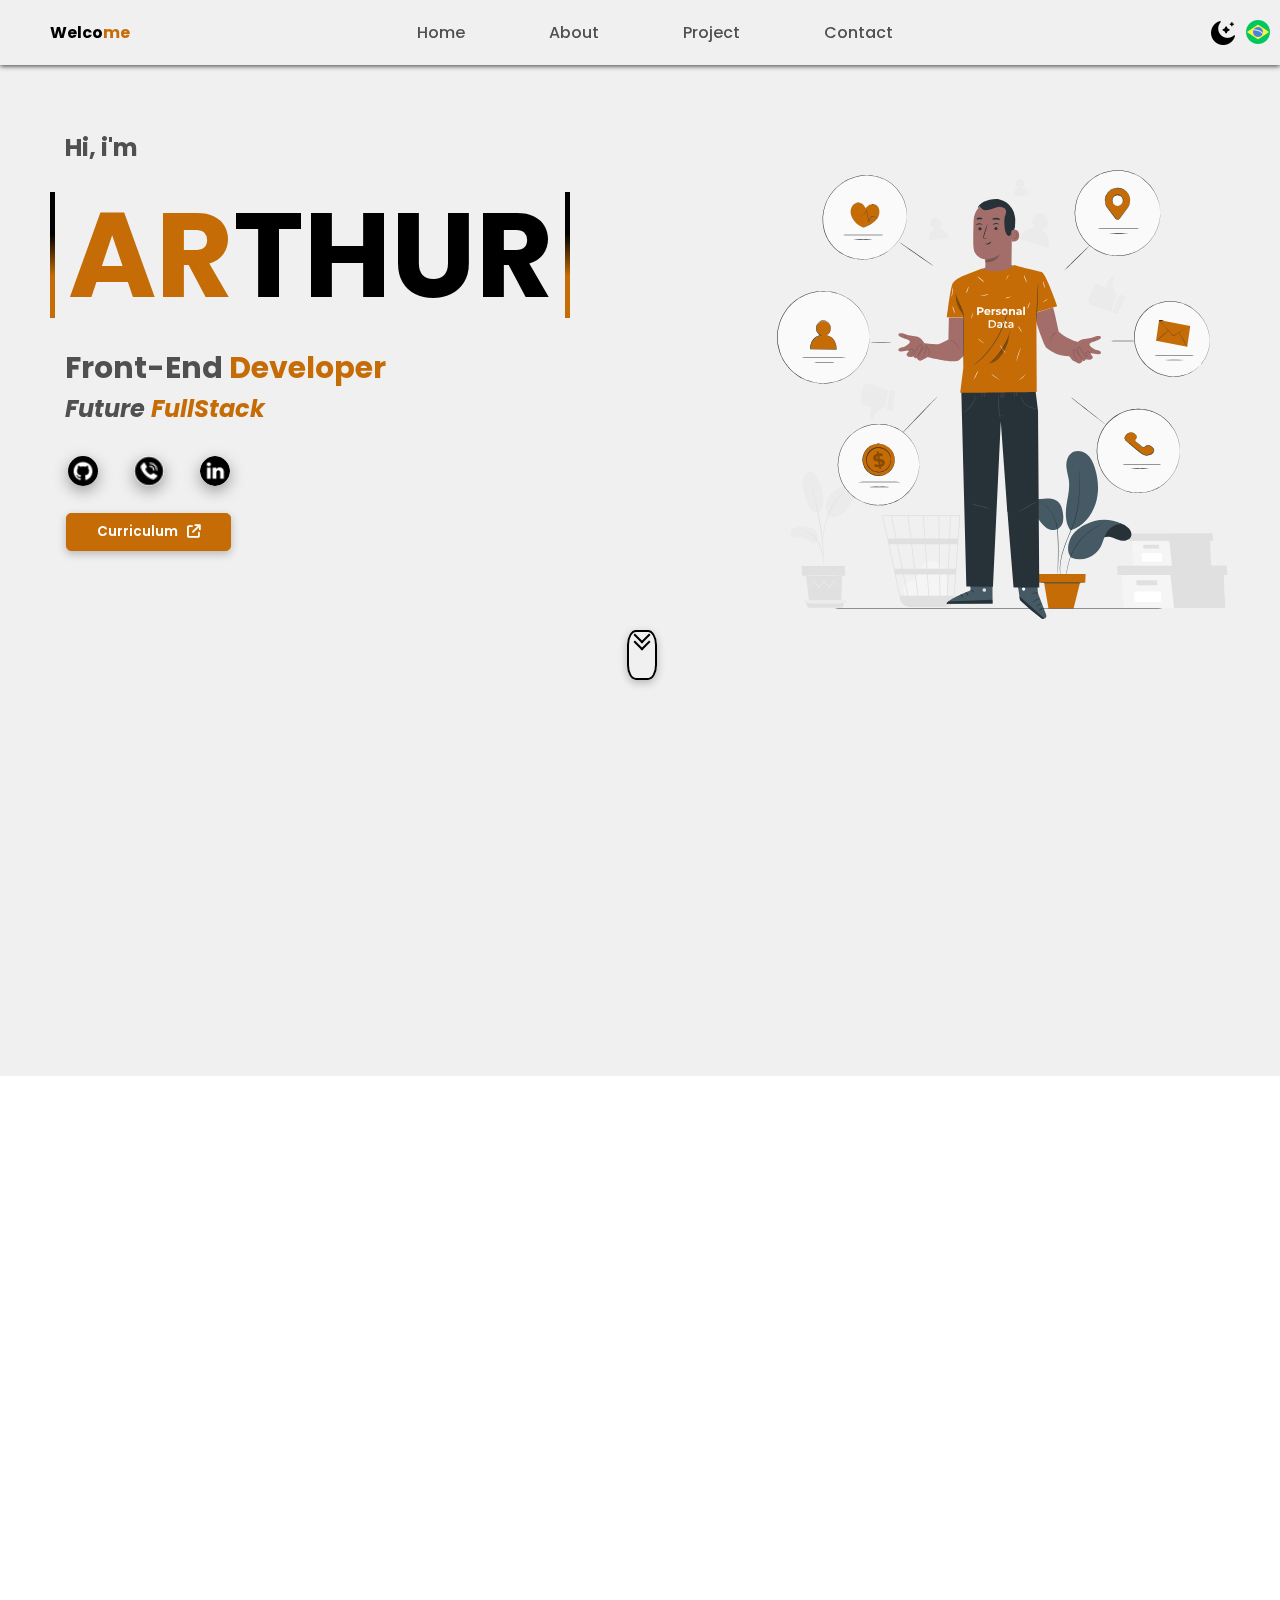
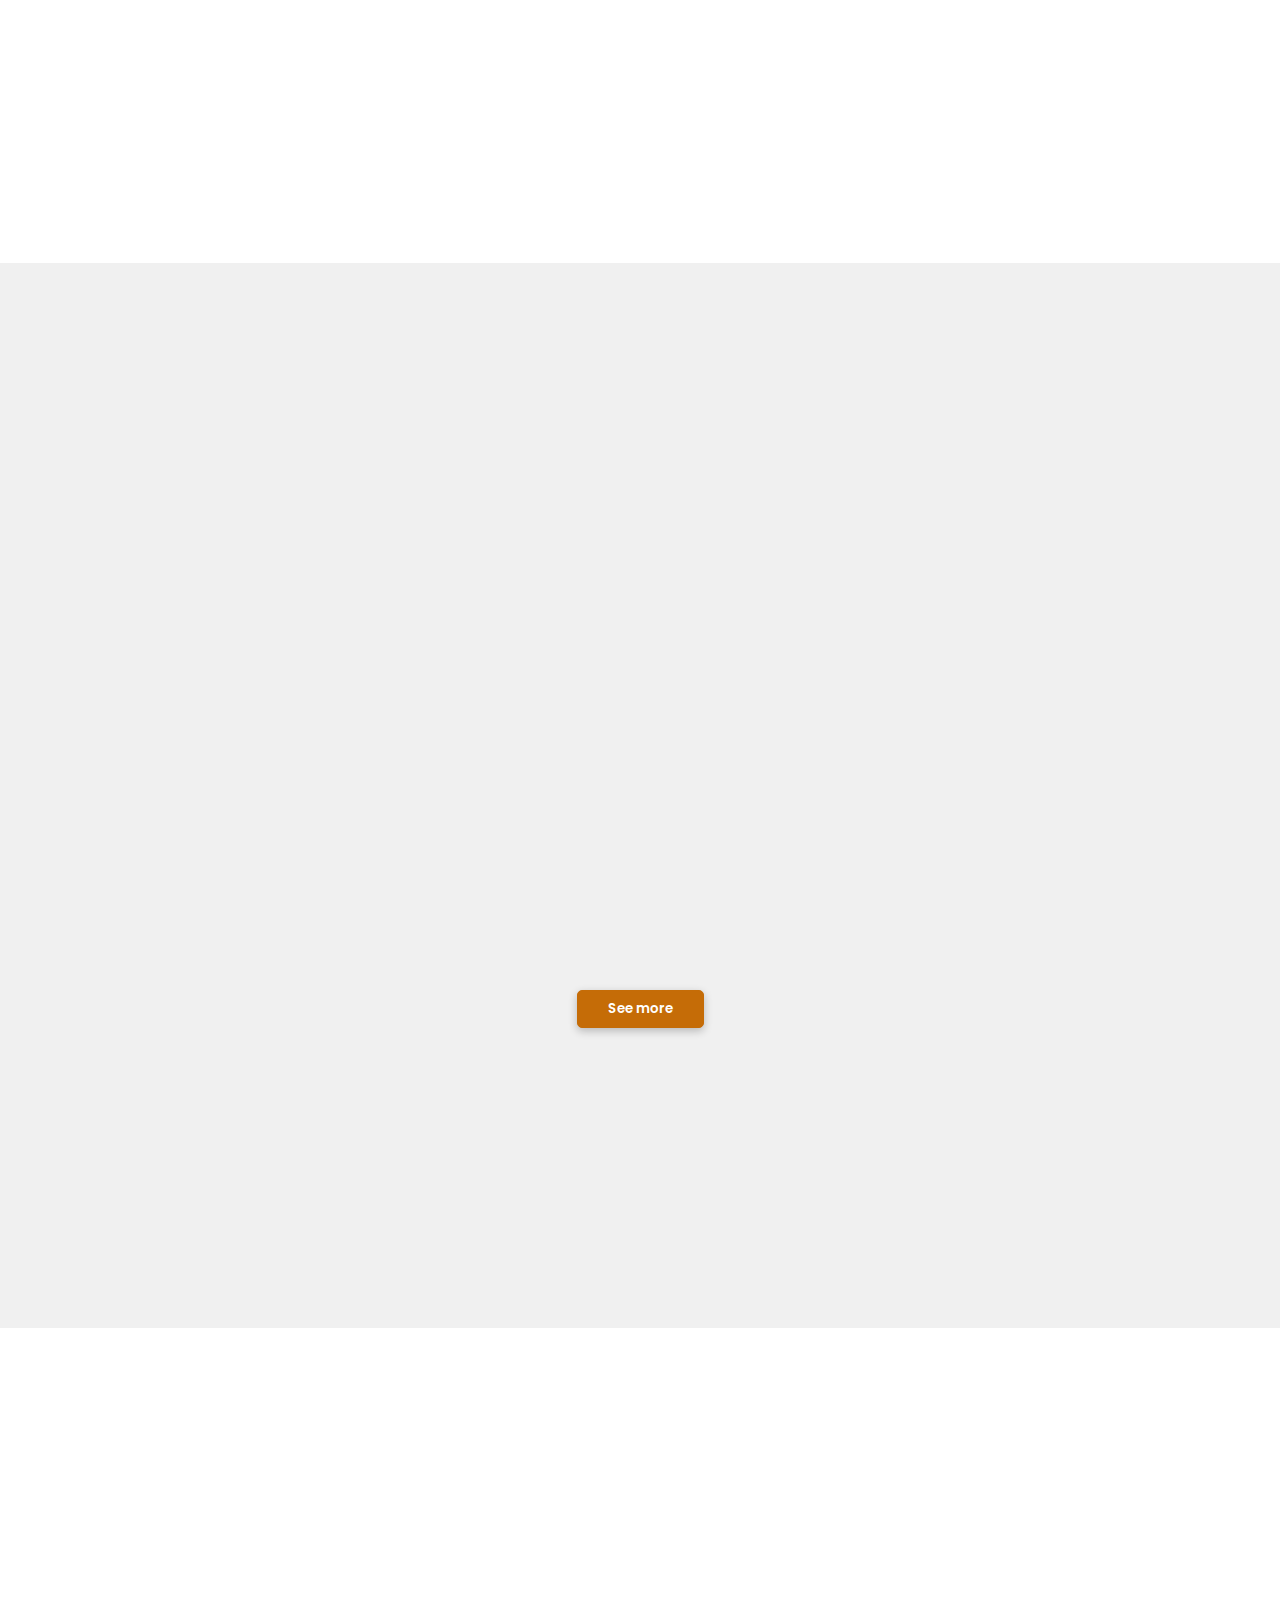
==== commit 4f765e51: "Changing zap number" ====
--- a/indexEn.html
+++ b/indexEn.html
@@ -66,7 +66,7 @@
                                     <img id="git" src="img/icon/git.png" class="icon-img">
                                 </a>
                                 <!---->
-                                <a href="https://wa.me/5581987344685" target="_blank" title="Whatsapp">
+                                <a href="https://wa.me/5581982072290" target="_blank" title="Whatsapp">
                                     <img id="zapp" src="img/icon/call24.png" class="icon-img">
                                 </a>
                                 <!---->
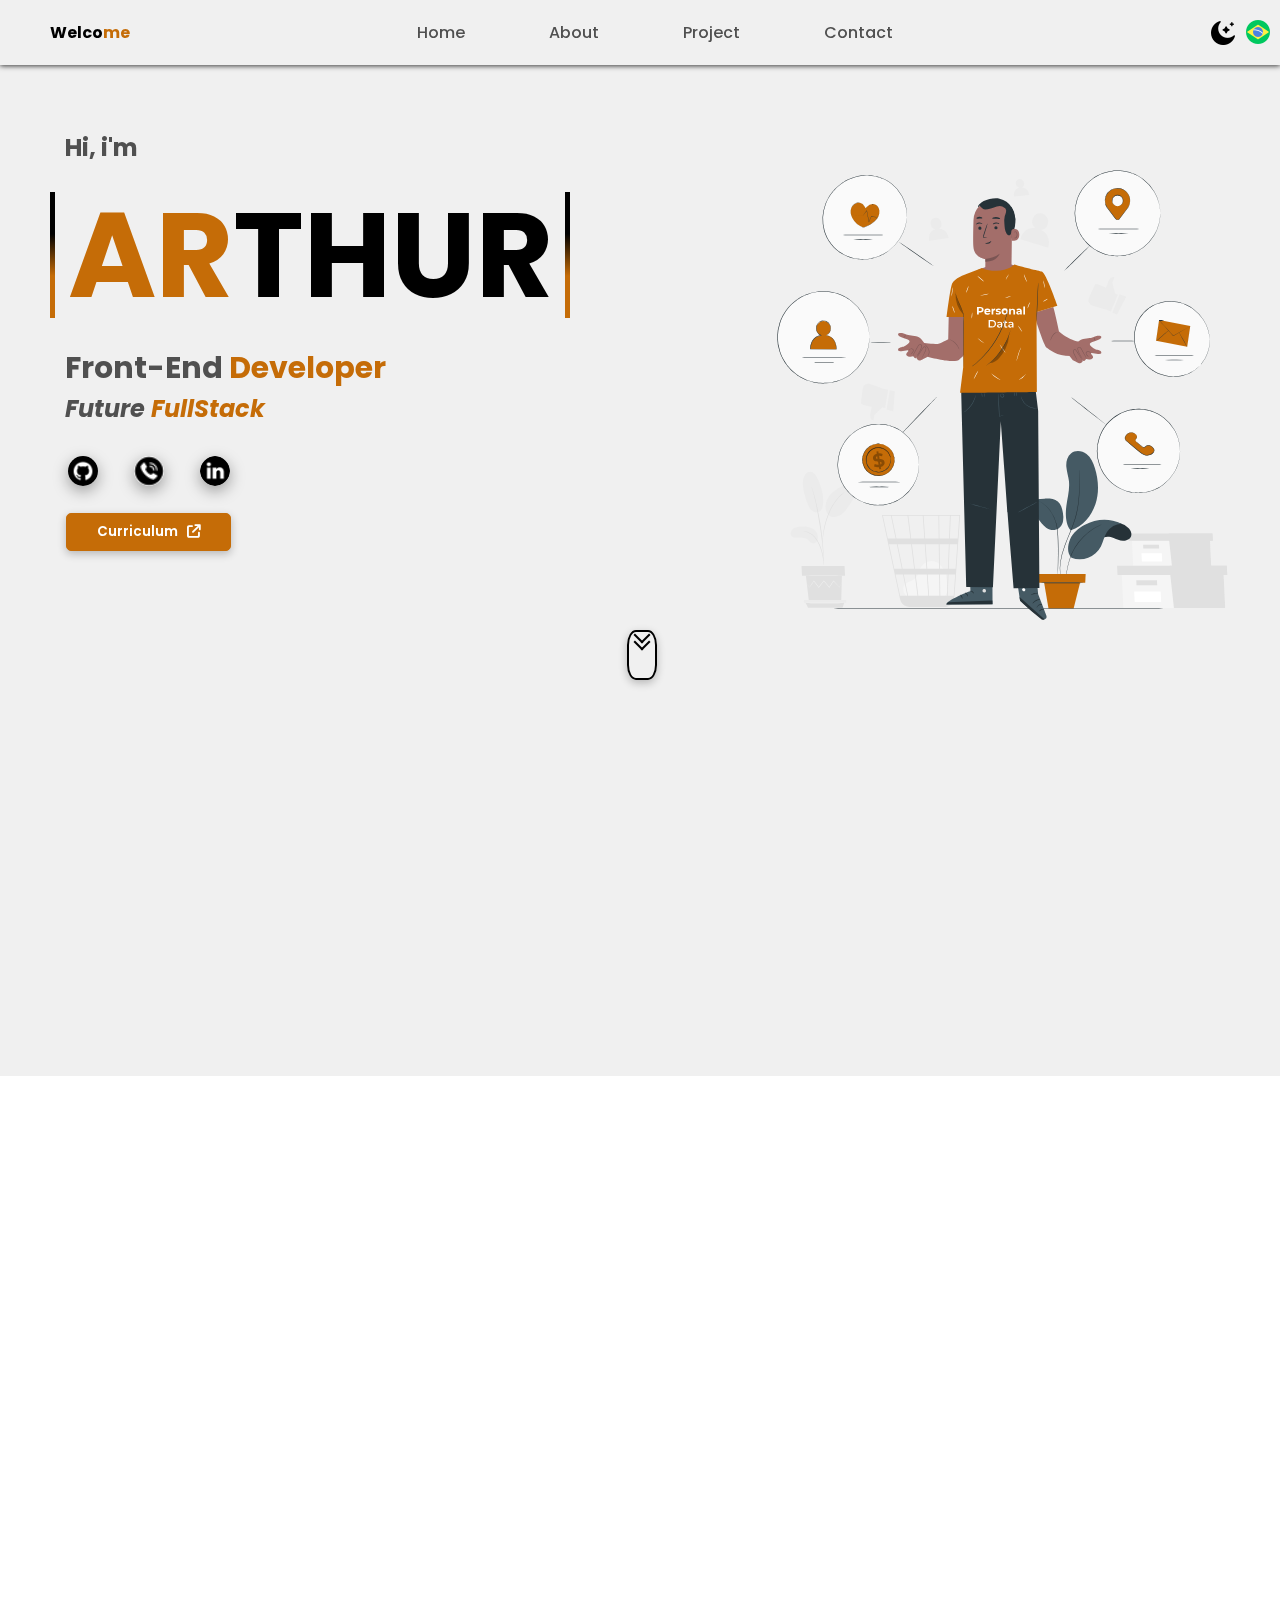
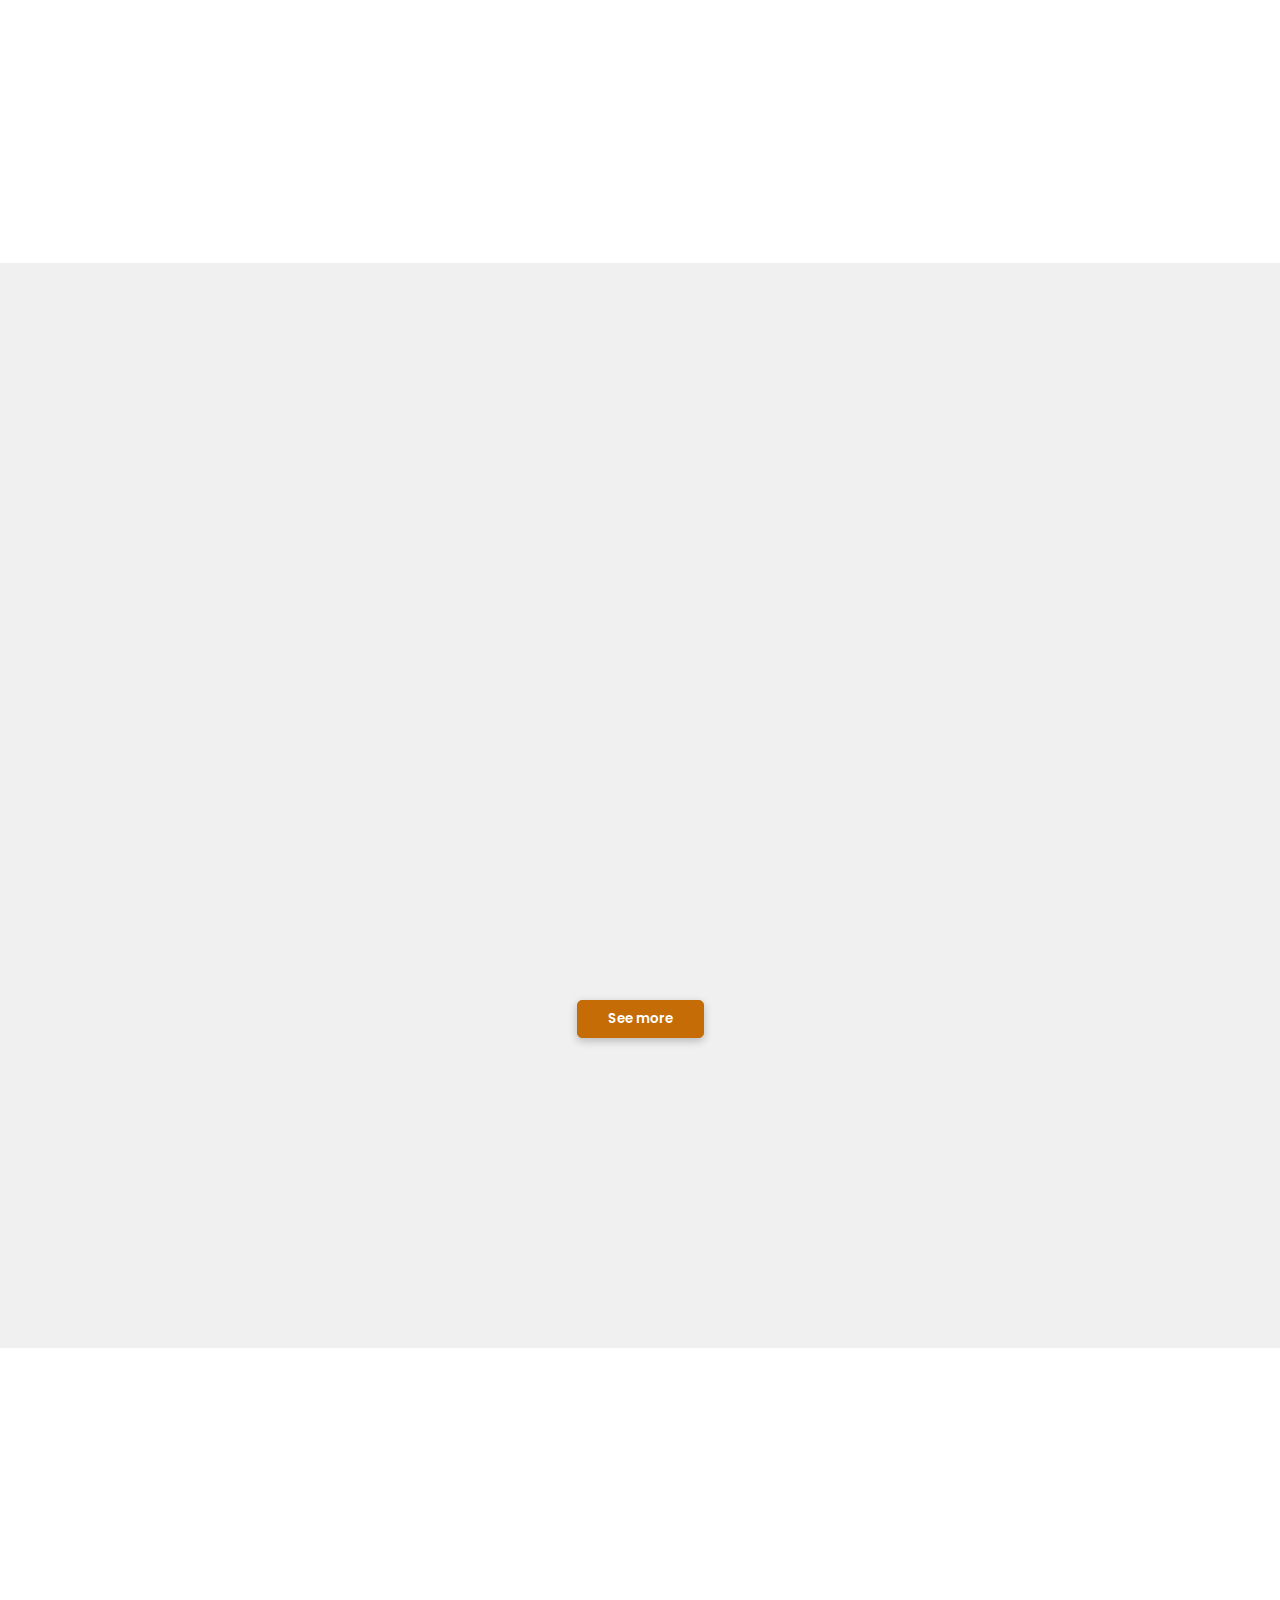
==== commit c860d540: "Adding new number/github" ====
--- a/indexEn.html
+++ b/indexEn.html
@@ -274,7 +274,9 @@
                     <div class="swiper-button-prev" id="arrow"></div>
                 </div>
                 <div class="seeMore">
-                    <button class="seeMais" onclick="more()">See more</button>
+                    <a href="https://github.com/ArthurKhalifa?tab=repositories" target="_blank"><button class="seeMais"
+                            onclick="more()">See more</button>
+                    </a>
                 </div>
             </div>
         </section>
@@ -297,7 +299,7 @@
                             <p>Github</p>
                         </a>
                         <!---->
-                        <a href="https://wa.me/5581987344685" target="_blank" class="a4">
+                        <a href="https://wa.me/5581982072290" target="_blank" class="a4">
                             <img src="img/icon/call32.png" class="icon-img">
                             <p>Whatsapp</p>
                         </a>
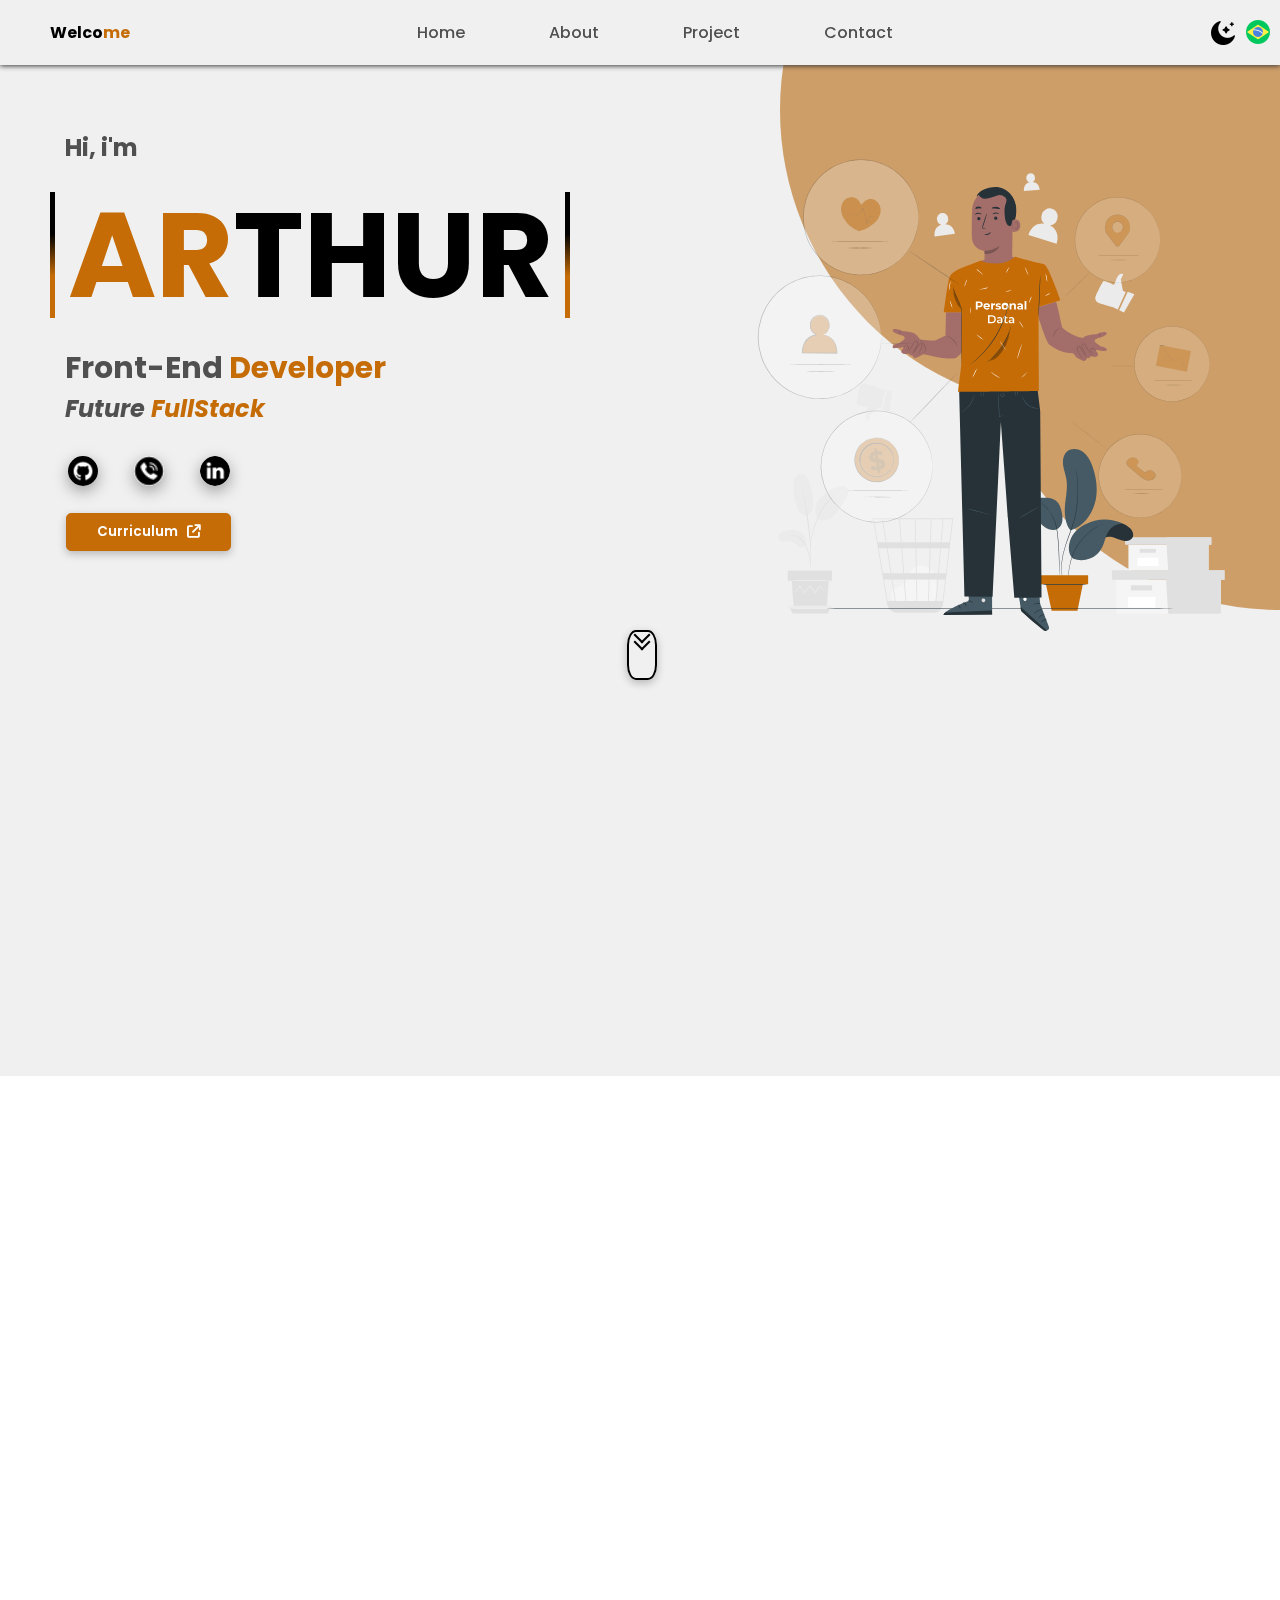
==== commit 66b4e8eb: "Update Links + style" ====
--- a/indexEn.html
+++ b/indexEn.html
@@ -38,14 +38,16 @@
         <!--===== THEME COLOR DIV's =====-->
         <div class="theme">
             <div id="dark"
-                onclick="themeToggle(); changeCall(); changeStt(); changeCall0(); changeRed(); changeRed2(); changeRed3(); changeRed4(); changeRed5(); changeGH(); changeGH2(); changeGH3(); changeGH4(); changeGH5(); changeWeather(); changeAbt(); changeAbt2(); changeAbt3(); changeAbt4(); changeAbt5(); changeTop(); changeTop2()">
-                <img src="img/Weather/moon.png" id="moon">
+                onclick="themeToggle(); changeCall(); changeStt(); changeCall0(); changeRed(); changeRed2(); changeRed3(); changeRed4(); changeRed5(); changeGH(); changeGH2(); changeGH3(); changeGH4(); changeGH5(); changeAbt(); changeAbt2(); changeAbt3(); changeAbt4(); changeAbt5(); changeTop(); changeTop2()">
+                <img src="img/Weather/moon.png" id="moon" onclick="changeWeather();">
             </div>
         </div>
     </nav>
     <div id="container" class="container">
         <!--========== HOME DIV =============-->
         <section class="home" id="home">
+            <div class="circle"></div>
+            <div class="circle2"></div>
             <!--====== HEADER =========-->
             <!---->
             <div class="start">
@@ -56,9 +58,9 @@
                             <h1 class="Unhover"><span class="hover">AR</span><span>THUR</span></h1>
                         </div>
                         <!-- <p id="s" class="blue">Joaquim Santos do Nascimento</p> -->
-                        <h2 class="im">Front-End <span class="hover">Developer</span>
+                        <h2 class="im">Front-End <span class="hover fff">Developer</span>
                         </h2>
-                        <h2 class="im2">Future <span class="hover">FullStack</span>
+                        <h2 class="im2">Future <span class="hover fff">FullStack</span>
                         </h2>
                         <div class="icon-start">
                             <div class="l-start">
@@ -163,30 +165,31 @@
                         <!--== LANDING PAGE ==-->
                         <div class="port">
                             <!--== XXXXXXXXXXXXXXXXXXXXXXX ==-->
-                            <div class="base  basex" data-aos="zoom-in-left">
-                                <img src="img/project img/pjc1.png" class="pageImg">
+                            <div class="base basex" data-aos="zoom-in-left">
+                                <img src="img/project img/node.png" class="pageImg">
                                 <div class="titleBase">
-                                    <h1>Landing Page</h1>
-                                    <p>Page fully responsive</p>
+                                    <h1>Fullstack Register</h1>
+                                    <p>Create & edit register in database</p>
                                 </div>
                                 <div class="tools toolsX">
-                                    <h4 class="realse realseJ">Javascript</h4>
-                                    <h4 class="realse realseH">HTML</h4>
-                                    <h4 class="realse realseC">CSS</h4>
+                                    <h4 class="realse realseJ">NodeJS</h4>
+                                    <h4 class="realse realseR">ReactJS</h4>
+                                    <h4 class="realse realseH">MySQL</h4>
                                 </div>
                                 <div class="reeed reeedX">
-                                    <a href="https://arthurkhalifa.github.io/coursesWeb/" target="_blank"
-                                        class="red1"><img src="img/icon/nxW.png" id="reed1"></a>
-                                    <a href="https://github.com/ArthurKhalifa/coursesWeb" target="_blank"
-                                        class="red2"><img src="img/icon/gB.png" id="reed2"></a>
-                                </div>
-                            </div>
+                                    <a href="https://reactjs-cadastro.vercel.app/" target="_blank" class="red1"><img
+                                            src="img/icon/nxW.png" id="il"></a>
+                                    <a href="https://github.com/ArthurKhalifa/Nodejs-Cadastro" target="_blank"
+                                        class="red2"><img src="img/icon/gW.png" id="ig"></a>
+                                </div>
+                            </div>
+
                             <!--== X ==-->
                             <div class="base" data-aos="zoom-in-up">
                                 <img src="img/project img/ds.png" class="pageImg">
                                 <div class="titleBase">
                                     <h1>Discord</h1>
-                                    <p>'Clone' of Discord</p>
+                                    <p>'Clone' Discord interface</p>
                                 </div>
                                 <div class="tools toolsX">
                                     <h4 class="realse realseR">ReactJS</h4>
@@ -195,9 +198,9 @@
                                 </div>
                                 <div class="reeed reeedX">
                                     <a href="https://discord-navy.vercel.app/" target="_blank" class="red1"><img
-                                            src="img/icon/nxW.png" id="reed9"></a>
+                                            src="img/icon/nxW.png" id="il"></a>
                                     <a href="https://github.com/ArthurKhalifa/Discord" target="_blank" class="red2"><img
-                                            src="img/icon/gB.png" id="reed10"></a>
+                                            src="img/icon/gW.png" id="ig"></a>
                                 </div>
                             </div>
                             <!--== X ==-->
@@ -205,7 +208,7 @@
                                 <img src="img/project img/tbHBO.png" class="pageImg">
                                 <div class="titleBase">
                                     <h1>HBO MAX</h1>
-                                    <p>Movie Catalog</p>
+                                    <p>Movie Catalog 100% manually</p>
                                 </div>
                                 <div class="tools toolsX">
                                     <h4 class="realse realseJ">Javascript</h4>
@@ -214,64 +217,58 @@
                                 </div>
                                 <div class="reeed reeedX">
                                     <a href="https://arthurkhalifa.github.io/Catalogo-De-Filmes/" class="red1"
-                                        target="_blank"><img src="img/icon/nxW.png" id="reed3">
+                                        target="_blank"><img src="img/icon/nxW.png" id="il">
                                     </a>
                                     <a href="https://github.com/ArthurKhalifa/Catalogo-De-Filmes" class="red2"
-                                        target="_blank"><img src="img/icon/gB.png" id="reed4">
+                                        target="_blank"><img src="img/icon/gW.png" id="ig">
                                     </a>
                                 </div>
                             </div>
-                            <!--== XXXXXXXXXXXXXXXXXXXXXXXXXXXXXXX ==-->
-                            <div class="portUp">
-                                <div class="base">
-                                    <img src="img/project img/fb.png" class="pageImg">
+                            <!--==========-->
+                            <div class="portS port">
+                                <div class="base baseS" data-aos="zoom-in-left">
+                                    <img src="img/project img/news.png" class="pageImg">
                                     <div class="titleBase">
-                                        <h1>FeedBack Service</h1>
-                                        <p>Satisfaction Collection</p>
+                                        <h1>News API</h1>
+                                        <p>Consuming LIVE API News</p>
                                     </div>
                                     <div class="tools toolsX">
                                         <h4 class="realse realseR">ReactJS</h4>
+                                        <h4 class="realse realseH">API</h4>
+                                        <h4 class="realse realseC">CSS</h4>
+                                    </div>
+                                    <div class="reeed reeedX">
+                                        <a href="https://www.linkedin.com/feed/update/urn:li:activity:7104877393093259264/"
+                                            target="_blank" class="red1"><img src="img/icon/nxW.png" id="il"></a>
+                                        <a href="https://github.com/ArthurKhalifa/NewsAPI" target="_blank" class="red2">
+                                            <img src="img/icon/gW.png" id="ig">
+                                        </a>
+                                    </div>
+                                </div>
+                                <!--==========-->
+                                <div class="base  baseS" data-aos="zoom-in-left">
+                                    <img src="img/project img/pjc1.png" class="pageImg">
+                                    <div class="titleBase">
+                                        <h1>Landing Page</h1>
+                                        <p>Landing page fully responsiv</p>
+                                    </div>
+                                    <div class="tools toolsX">
+                                        <h4 class="realse realseJ">Javascript</h4>
                                         <h4 class="realse realseH">HTML</h4>
                                         <h4 class="realse realseC">CSS</h4>
                                     </div>
                                     <div class="reeed reeedX">
-                                        <a href="https://feed-back-nu.vercel.app/" target="_blank" class="red1"><img
-                                                src="img/icon/nxW.png" id="reed5">
-                                        </a>
-                                        <a href="https://github.com/ArthurKhalifa/FeedBack" target="_blank"
-                                            class="red2"><img src="img/icon/gB.png" id="reed6">
-                                        </a>
-                                    </div>
-                                </div>
-
-                                <!--== X ==-->
-                                <div class="base">
-                                    <img src="img/project img/tb.png" class="pageImg">
-                                    <div class="titleBase">
-                                        <h1>Hero Management</h1>
-                                        <p>Edit/Add/Remove</p>
-                                    </div>
-                                    <div class="tools toolsX">
-                                        <h4 class="realse realseA">Angular</h4>
-                                        <h4 class="realse realseH">HTML</h4>
-                                        <h4 class="realse realseC">CSS</h4>
-                                    </div>
-                                    <div class="reeed reeedX">
-                                        <a href="https://exercicio-angular-red.vercel.app/dashboard" target="_blank"
-                                            class="red1">
-                                            <img src="img/icon/nxW.png" id="reed7">
-                                        </a>
-                                        <a href="https://github.com/ArthurKhalifa/Angular-Exercice" target="_blank"
-                                            class="red2">
-                                            <img src="img/icon/gW.png" id="reed8">
-                                        </a>
-                                    </div>
-                                </div>
-                            </div>
-                        </div>
-                    </div>
-                    <div class="swiper-button-next" id="arrow"></div>
-                    <div class="swiper-button-prev" id="arrow"></div>
+                                        <a href="https://arthurkhalifa.github.io/coursesWeb/" target="_blank"
+                                            class="red1"><img src="img/icon/nxW.png" id="il"></a>
+                                        <a href="https://github.com/ArthurKhalifa/coursesWeb" target="_blank"
+                                            class="red2"><img src="img/icon/gW.png" id="ig"></a>
+                                    </div>
+                                </div>
+                            </div>
+                        </div>
+                    </div>
+                    <!-- <div class="swiper-button-next" id="arrow"></div>
+                    <div class="swiper-button-prev" id="arrow"></div> -->
                 </div>
                 <div class="seeMore">
                     <a href="https://github.com/ArthurKhalifa?tab=repositories" target="_blank"><button class="seeMais"
--- a/style.css
+++ b/style.css
@@ -23,6 +23,7 @@
     --color-w: #000000;
     --into: #505050;
     --red: #C56C07;
+    --cir: #ce9e68;
     --redR: #07c5a5;
     --bg-dark: #fff;
     --color-input: #fff;
@@ -35,6 +36,8 @@
     --pj-bg: #F0F0F0;
     --gray: rgb(87, 87, 87);
     --bg-radiant: linear-gradient(180deg, transparent, #C56C07);
+    --bg-art: linear-gradient(to right, #f0f0f0, #e7d5ea, #eeb6d3, #f596a9, #ef7b6f, #e67352, #d76e33, #c56c07, #c56c07, #c56c07, #c56c07, #c56c07);
+    ;
 }
 
 /*=====LIGHT THEME=====*/
@@ -44,6 +47,7 @@
     --color-w: #fff;
     --into: #a5a5a5;
     --red: #c50756;
+    --cir: #501b31;
     --res: #000000;
     --res2: rgb(12, 12, 12);
     --color-input: #0C0C0C;
@@ -54,6 +58,7 @@
     --pj-bg: #121518;
     --bg-radiant: linear-gradient(180deg, transparent, #c50756);
     --gray: rgb(179, 179, 179);
+    --bg-art: linear-gradient(to right, #000000, #271017, #481626, #6c1835, #911644, #a2134a, #b30f50, #c50756, #c50756, #c50756, #c50756, #c50756);
 }
 
 /*==========*/
@@ -240,6 +245,25 @@
     position: relative;
 }
 
+.circle {
+    position: absolute;
+    width: 600px;
+    height: 600px;
+    border-radius: 50%;
+    background-color: var(--cir);
+    right: -100px;
+    top: -200px;
+}
+
+.circle2 {
+    position: absolute;
+    width: 600px;
+    height: 600px;
+    border-radius: 50%;
+    background-color: var(--cir);
+    right: -300px;
+    top: 0px;
+}
 
 /*=========== THEME ===========*/
 
@@ -344,7 +368,6 @@
     position: relative;
     color: var(--bg-border);
     overflow: hidden;
- 
 }
 
 
@@ -361,7 +384,7 @@
     height: 70%;
     background-image: var(--lines);
     animation: animate 5s linear infinite;
-    
+
 }
 
 .arthur::after {
@@ -369,6 +392,7 @@
     position: absolute;
     inset: 5px;
     background-color: var(--res);
+
     border-radius: 5px;
     transition: 0.5s;
 }
@@ -748,94 +772,28 @@
     background-color: #cf2828;
 }
 
-#reed1 {
-    width: 32px;
-}
-
-#reed1:hover {
+#ig {
+    width: 40px;
+    border-bottom: 5px solid var(--red);
+}
+
+#ig:hover {
     transform: scale(1.2);
-    transition: all 0.2s ease-in-out;
-}
-
-#reed2 {
-    width: 32px;
-}
-
-#reed2:hover {
+    transition: all 0.1s ease-in-out;
+    border-bottom: 5px solid var(--red);
+    border-radius: 15%;
+}
+
+#il {
+    width: 40px;
+    border-bottom: 5px solid var(--red);
+}
+
+#il:hover {
     transform: scale(1.2);
-    transition: all 0.2s ease-in-out;
-}
-
-#reed3 {
-    width: 32px;
-}
-
-#reed3:hover {
-    transform: scale(1.2);
-    transition: all 0.2s ease-in-out;
-}
-
-#reed4 {
-    width: 32px;
-}
-
-#reed4:hover {
-    transform: scale(1.2);
-    transition: all 0.2s ease-in-out;
-}
-
-#reed5 {
-    width: 32px;
-}
-
-#reed5:hover {
-    transform: scale(1.2);
-    transition: all 0.2s ease-in-out;
-}
-
-#reed6 {
-    width: 32px;
-}
-
-#reed6:hover {
-    transform: scale(1.2);
-    transition: all 0.2s ease-in-out;
-}
-
-#reed7 {
-    width: 32px;
-}
-
-#reed7:hover {
-    transform: scale(1.2);
-    transition: all 0.2s ease-in-out;
-}
-
-#reed8 {
-    width: 32px;
-}
-
-#reed8:hover {
-    transform: scale(1.2);
-    transition: all 0.2s ease-in-out;
-}
-
-#reed9 {
-    width: 32px;
-}
-
-#reed9:hover {
-    transform: scale(1.2);
-    transition: all 0.2s ease-in-out;
-}
-
-#reed10 {
-    width: 32px;
-}
-
-#reed10:hover {
-    transform: scale(1.2);
-    transition: all 0.2s ease-in-out;
+    transition: all 0.1s ease-in-out;
+    border-bottom: 5px solid var(--red);
+    border-radius: 15%;
 }
 
 /*=========*/
@@ -856,6 +814,18 @@
 }
 
 /*==================================*/
+.portS {
+    display: none;
+    align-items: center;
+    justify-content: center;
+    transform: 0.5s;
+}
+
+.portS.ativado {
+    display: flex;
+    transform: 0.5s;
+}
+
 .port {
     width: 100%;
     display: flex;
@@ -878,7 +848,10 @@
 
 .pageImg {
     width: 100%;
-}
+    height: 230px;
+}
+
+/*  */
 
 
 .base {
@@ -888,7 +861,7 @@
     flex-direction: column;
     align-items: center;
     margin: 10px;
-    border: 5px solid rgb(37, 38, 54);
+    border: 5px solid #252636;
     border-radius: 3px;
     box-shadow: rgba(14, 30, 37, 0.12) 0px 2px 4px 0px, rgba(14, 30, 37, 0.32) 0px 2px 16px 0px;
 }
@@ -900,12 +873,24 @@
     }
 }
 
+.base:hover {
+    .titleBase h1 {
+        color: var(--red);
+    }
+}
+
 .base p {
     color: rgb(128, 128, 128);
 }
 
 .basex {
     margin-top: 80px;
+}
+
+.noM {
+    width: 100%;
+    margin: 0;
+    padding: 0;
 }
 
 .pageImg {
@@ -1015,6 +1000,9 @@
     color: var(--red);
     transition: 0.2s;
 }
+
+/*=== BASEOFF ===*/
+
 
 /*===================== CONTACT =====================*/
 .contact {
@@ -1301,6 +1289,20 @@
 
 /*==================== MIDEA QUERY =====================*/
 @media screen and (min-width: 1900px) {
+
+    /*=== CIRCLE ===*/
+    .circle {
+        width: 1000px;
+        height: 1000px;
+    }
+
+    .circle2 {
+        width: 1000px;
+        height: 1000px;
+    }
+
+    /**/
+
     .arthur h1 {
         width: 100%;
         font-size: 200px;
@@ -1325,11 +1327,16 @@
 }
 
 @media screen and (max-width: 1090px) {
+    .base {
+        width: 45%;
+    }
+
     .basex {
         margin-top: 0;
         margin: 10px;
     }
 }
+
 
 @media screen and (max-width: 770px) {
 
@@ -1381,7 +1388,7 @@
         background-color: var(--res);
         transition: 0.5s;
         box-shadow: rgba(0, 0, 0, 0.45) 0px 25px 20px -20px;
-        z-index: 9999999;
+
     }
 
     .welcome {
@@ -1547,11 +1554,23 @@
 }
 
 @media screen and (max-width: 683px) {
+    .circle {
+        width: 400px;
+        height: 400px;
+        top: -100px;
+    }
+
+    .circle2 {
+        width: 400px;
+        height: 400px;
+        top: 10px;
+        right: -200px;
+    }
+
     .arthur {
         padding: 0;
         width: 400px;
     }
-
 
     .arthur h1 {
         font-size: 90px;
@@ -1655,6 +1674,10 @@
 }
 
 @media screen and (max-width: 950px) {
+    .fff {
+        color: var(--bg-input);
+    }
+
     .scroll-down {
         left: 48, 5%;
     }
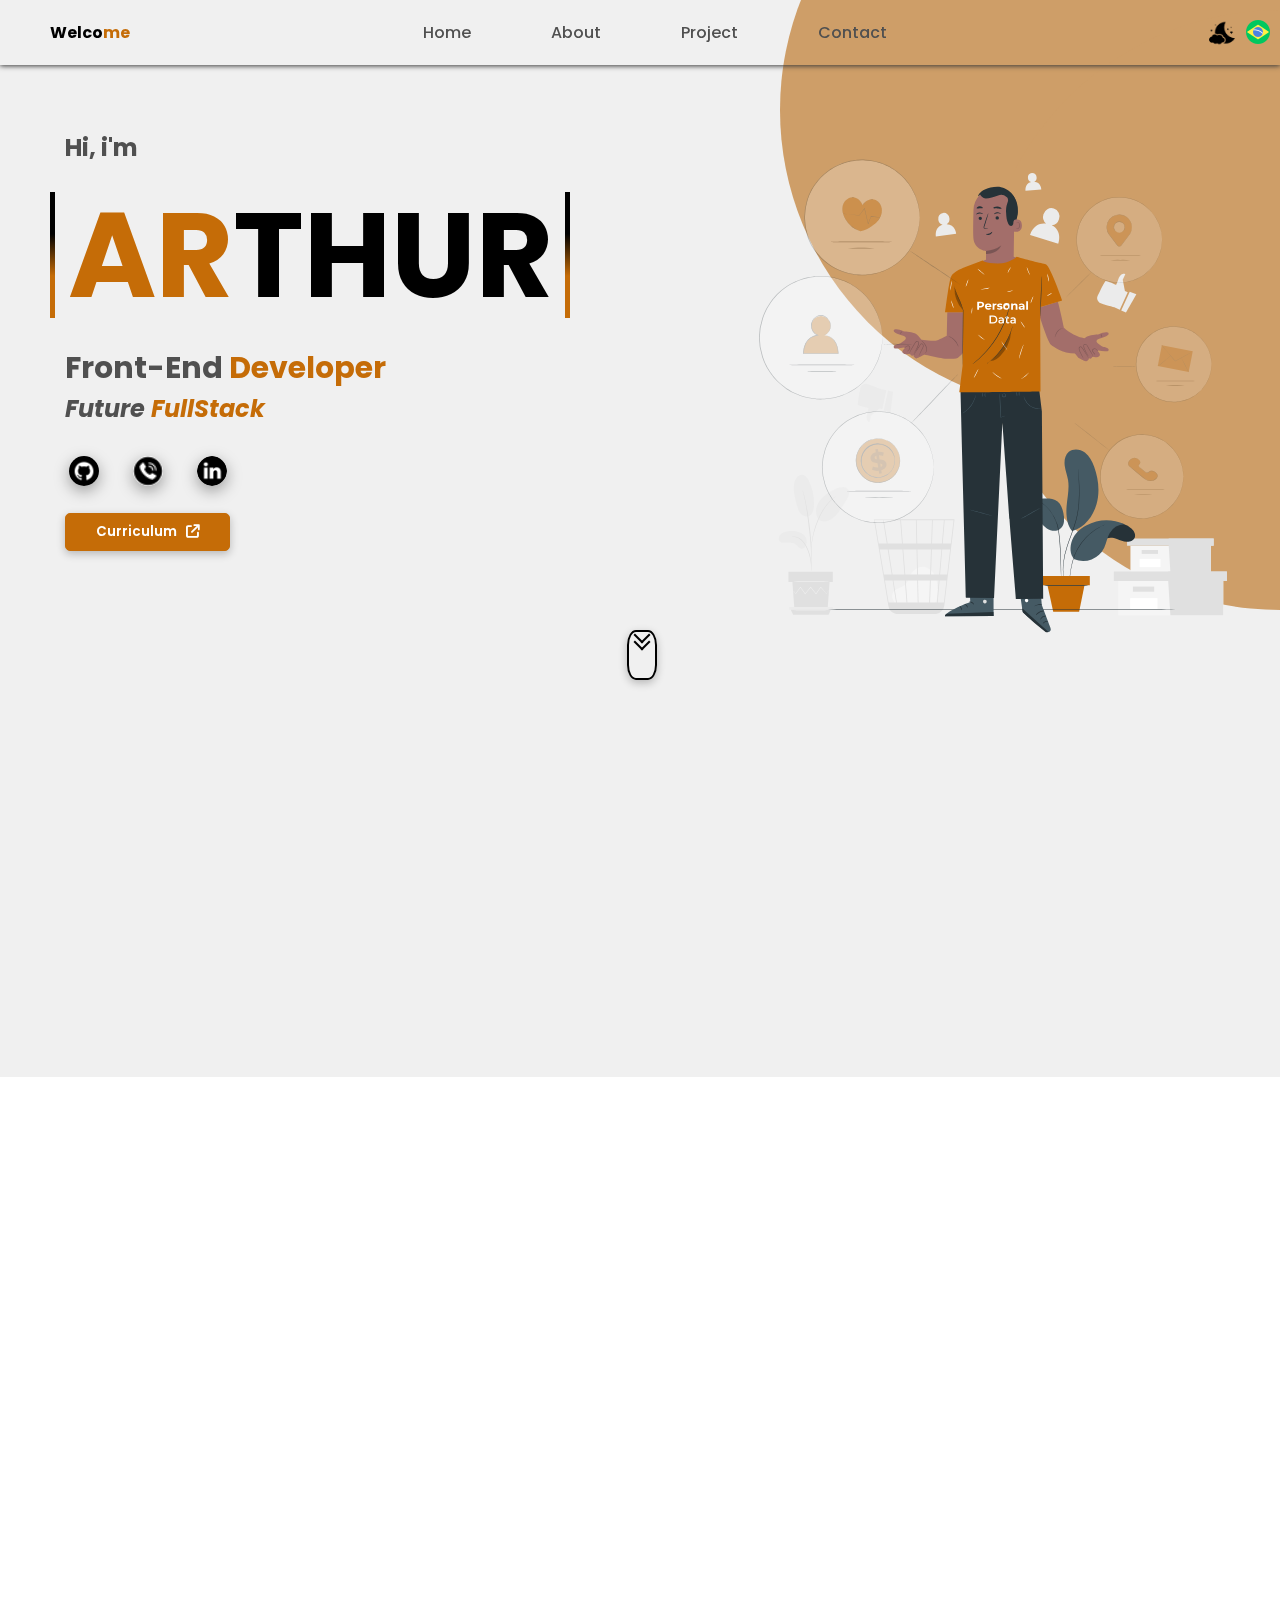
==== commit 41c4da73: "Update style" ====
--- a/indexEn.html
+++ b/indexEn.html
@@ -46,8 +46,8 @@
     <div id="container" class="container">
         <!--========== HOME DIV =============-->
         <section class="home" id="home">
-            <div class="circle"></div>
-            <div class="circle2"></div>
+            <div class="circle" data-aos="zoom-in-up"></div>
+            <div class="circle2" data-aos="zoom-in-up"></div>
             <!--====== HEADER =========-->
             <!---->
             <div class="start">
--- a/style.css
+++ b/style.css
@@ -3,7 +3,7 @@
     padding: 0;
     box-sizing: border-box;
     font-family: 'Poppins', 'Lucida Grande', 'Lucida Sans Unicode';
-    transition: 0.5s;
+    transition: 0.2s;
 }
 
 html {
@@ -48,7 +48,7 @@
     --into: #a5a5a5;
     --red: #c50756;
     --cir: #501b31;
-    --res: #000000;
+    --res: #2b2b2b;
     --res2: rgb(12, 12, 12);
     --color-input: #0C0C0C;
     --bg-input: #fff;
@@ -115,7 +115,7 @@
     width: 100%;
     background-color: var(--red);
     border-radius: 10px;
-    transition: 0.5s;
+    transition: 0.2s;
 }
 
 /*===================== ANIMATION BAR =====================*/
@@ -124,26 +124,26 @@
     position: absolute;
     top: 10px;
     left: 0px;
-    transition: 0.5s;
+    transition: 0.2s;
 }
 
 .openmenu #bar3 {
     transform: rotate(45deg);
     position: absolute;
     bottom: 10px;
-    transition: 0.5s;
+    transition: 0.2s;
 }
 
 .openmenu #bar2 {
     width: 0;
-    transition: 0.5s;
+    transition: 0.2s;
 }
 
 /*===*/
 .header {
     width: 100%;
     display: flex;
-    background-color: var(--res);
+    background-color: transparent;
     justify-content: space-between;
     box-shadow: rgb(58, 58, 58) 0px 1px 5px;
     align-items: center;
@@ -183,10 +183,8 @@
 a {
     text-decoration: none;
     list-style: none;
-    border-right: 1px solid transparent;
-    border-left: 1px solid transparent;
     color: var(--into);
-    transition: 0.2s;
+    transition: 0.1s;
     margin: 10px 15px;
 }
 
@@ -194,21 +192,22 @@
     padding: 5px 10px;
     font-weight: 500;
     border-radius: 5px;
+    border-bottom: 5px solid transparent;
 }
 
 .a:hover {
+    border-left-width: 0cm;
     background-color: transparent;
-    transition: 0.2s;
-    border-right: 1px solid var(--red);
-    border-left: 1px solid var(--red);
+    transition: 0.1s;
+    border-bottom: 3px solid var(--red);
     color: var(--red);
 }
 
 li a.active {
     background-color: transparent;
-    border-right: 1px solid var(--red);
-    border-left: 1px solid var(--red);
-    transition: 0.2s;
+    border-bottom: 3px solid var(--red);
+
+    transition: 0.1s;
     color: var(--red);
 }
 
@@ -228,13 +227,13 @@
 .Ttop {
     width: 32px;
     height: 32px;
-    transition: 0.5s;
+    transition: 0.2s;
     z-index: 9999999;
 }
 
 .Ttop:hover {
     margin-bottom: 10px;
-    transition: 0.5s;
+    transition: 0.2s;
 }
 
 /*===================== HOME =====================*/
@@ -278,15 +277,16 @@
 }
 
 #moon {
+    width: 26px;
     position: fixed;
-    top: 21px;
+    top: 20px;
     right: 45px;
     z-index: 99999;
-    transition: 0.5 ease-in-out;
+    transition: 0.2 ease-in-out;
 }
 
 #moon:hover {
-    transition: 0.5 ease-in-out;
+    transition: 0.2 ease-in-out;
     transform: scale(1.2);
 }
 
@@ -355,7 +355,7 @@
     font-size: 100px;
     border-radius: 15px;
     margin-right: 100%;
-    transition: 0.5s;
+    transition: 0.2s;
 }
 
 .arthur {
@@ -394,7 +394,7 @@
     background-color: var(--res);
 
     border-radius: 5px;
-    transition: 0.5s;
+    transition: 0.2s;
 }
 
 /*==== LINES RGB ====*/
@@ -746,7 +746,7 @@
     padding: 5px 15px;
     color: black;
     border-radius: 3px;
-    transition: all 0.5s ease-in-out;
+    transition: all 0.2s ease-in-out;
 }
 
 .realseJ {
@@ -810,7 +810,7 @@
     justify-content: center;
     align-items: center;
     text-align: center;
-    transition: 0.5s;
+    transition: 0.2s;
 }
 
 /*==================================*/
@@ -818,12 +818,12 @@
     display: none;
     align-items: center;
     justify-content: center;
-    transform: 0.5s;
+    transform: 0.2s;
 }
 
 .portS.ativado {
     display: flex;
-    transform: 0.5s;
+    transform: 0.2s;
 }
 
 .port {
@@ -998,7 +998,7 @@
 .seeMais:hover {
     background-color: var(--res);
     color: var(--red);
-    transition: 0.2s;
+    transition: 0.1s;
 }
 
 /*=== BASEOFF ===*/
@@ -1070,7 +1070,7 @@
 .a2:hover {
     color: var(--red);
     background-color: var(--bg-dark);
-    transition: 0.2s;
+    transition: 0.1s;
     border: 1px solid var(--red);
     cursor: pointer;
 }
@@ -1094,7 +1094,7 @@
 .a3:hover {
     color: var(--red);
     background-color: var(--bg-dark);
-    transition: 0.2s;
+    transition: 0.1s;
     border: 1px solid var(--red);
     cursor: pointer;
 }
@@ -1118,7 +1118,7 @@
 .a4:hover {
     color: var(--red);
     background-color: var(--bg-dark);
-    transition: 0.2s;
+    transition: 0.1s;
     border: 1px solid var(--red);
     cursor: pointer;
 }
@@ -1135,7 +1135,7 @@
 .icon-img:hover {
     box-shadow: 0 0 10px var(--red);
     transform: translateY(-0.25rem);
-    transition: 0.2s;
+    transition: 0.1s;
 }
 
 .msg {
@@ -1224,7 +1224,7 @@
     box-shadow: rgba(0, 0, 0, 0.25) 0px 54px 55px, rgba(0, 0, 0, 0.12) 0px -12px 30px, rgba(0, 0, 0, 0.12) 0px 4px 6px, rgba(0, 0, 0, 0.17) 0px 12px 13px, rgba(0, 0, 0, 0.09) 0px -3px 5px;
 }
 
-.btn {
+.btn2 {
     padding: 5px 40px;
     border-radius: 5px;
     border: none;
@@ -1236,28 +1236,28 @@
     box-shadow: rgba(0, 0, 0, 0.24) 0px 3px 8px;
 }
 
-.btn:hover {
+.btn2:hover {
     background-color: var(--bg-dark);
     color: var(--red);
-    transition: 0.2s;
+    transition: 0.1s;
 }
 
 
 /*============== SCROLL CUSTOM ===============*/
 ::-webkit-scrollbar {
     width: 9px;
-    height: 50px;
+    height: 100px;
+    background: linear-gradient(45deg, #162127, #a5a5a5);
+}
+
+::-webkit-scrollbar-thumb {
+    background: var(--lines);
+    border-radius: 6px;
+}
+
+::-webkit-scrollbar-thumb:hover {
     background: linear-gradient(45deg, #243944, #fff);
-}
-
-::-webkit-scrollbar-thumb {
-    background: linear-gradient(45deg, #243944, #fff);
-    border-radius: 6px;
-}
-
-::-webkit-scrollbar-thumb:hover {
-    background: linear-gradient(45deg, #c56c07, #333331);
-    transition: 0.5s;
+    transition: 0.2s;
 }
 
 /*======= FLAG =======*/
@@ -1266,7 +1266,7 @@
     top: 20px;
     right: 10px;
     z-index: 9999999999999999;
-    transition: 0.5 ease-in-out;
+    transition: 0.2 ease-in-out;
 }
 
 #flagPt {
@@ -1274,16 +1274,16 @@
     top: 20px;
     right: 10px;
     z-index: 9999999999999999;
-    transition: 0.5 ease-in-out;
+    transition: 0.2 ease-in-out;
 }
 
 #flagEn:hover {
-    transition: 0.5 ease-in-out;
+    transition: 0.2 ease-in-out;
     transform: scale(1.2);
 }
 
 #flagPt:hover {
-    transition: 0.5 ease-in-out;
+    transition: 0.2 ease-in-out;
     transform: scale(1.2);
 }
 
@@ -1385,8 +1385,8 @@
         padding: 0;
         margin-top: 20px;
         padding-bottom: 5px;
-        background-color: var(--res);
-        transition: 0.5s;
+        background-color: var(--res2);
+        transition: 0.2s;
         box-shadow: rgba(0, 0, 0, 0.45) 0px 25px 20px -20px;
 
     }
